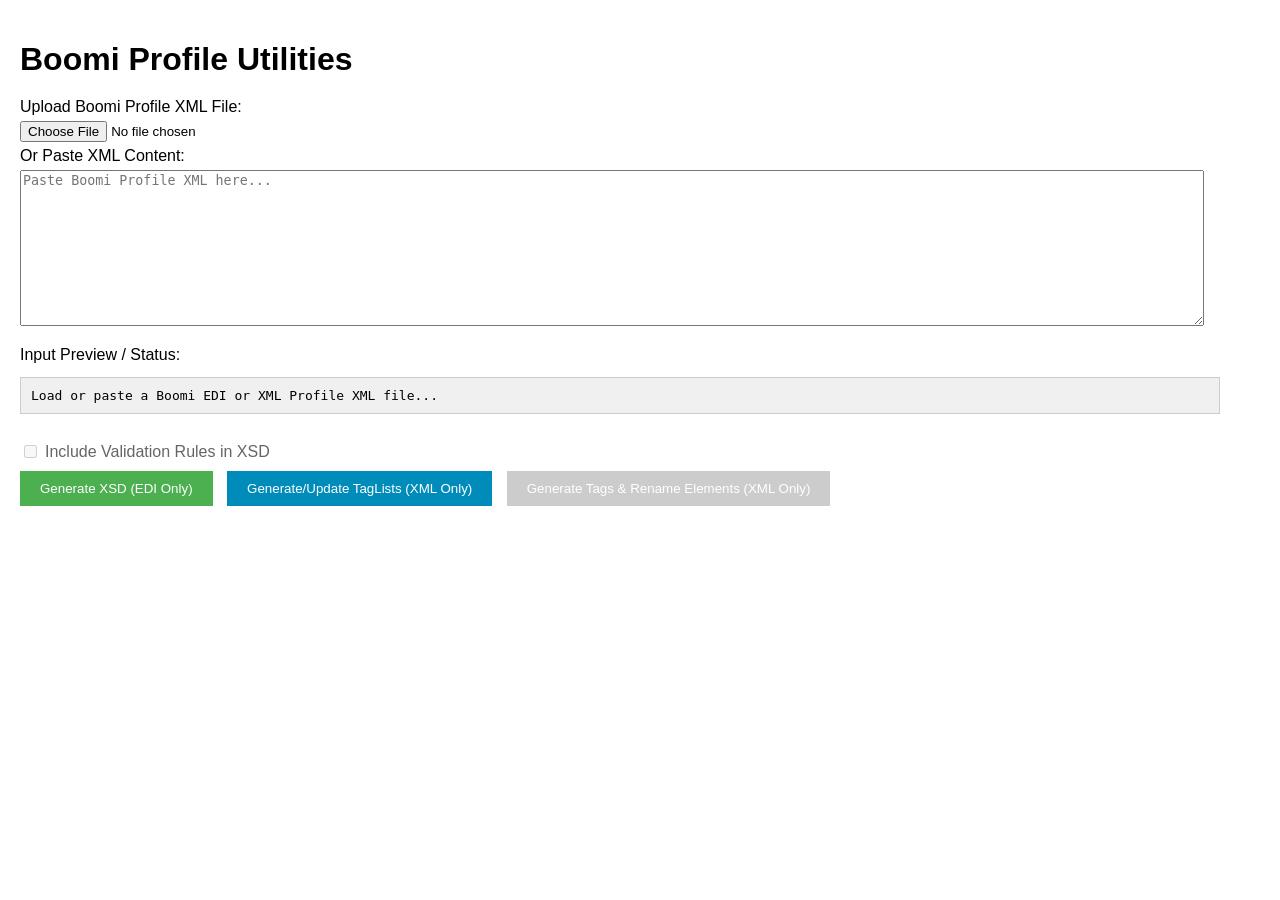
==== index.html @ b503cc1c "lpm" ====
<!DOCTYPE html>
<html lang="en">
<head>
    <meta charset="UTF-8" />
    <meta name="viewport" content="width=device-width, initial-scale=1.0"/>
    <title>Boomi Profile Utilities</title>
    <style>
        body {
            font-family: Arial, sans-serif;
            margin: 20px;
            display: flex;
            flex-direction: column;
            gap: 15px;
        }
        h1 {
            margin-bottom: 5px;
        }
        .input-area label,
        .input-area input[type="file"],
        .input-area textarea {
            display: block;
            margin-bottom: 5px;
            width: 95%;
        }
        #xmlInputArea {
            font-family: monospace;
            min-height: 150px;
        }
        #previewArea {
            white-space: pre-wrap;
            font-family: monospace;
            background-color: #f0f0f0;
            padding: 10px;
            border: 1px solid #ccc;
            max-height: 300px;
            overflow-y: auto;
            width: 95%;
        }
        .button-container button,
        #generatedOutputContainer button { /* Style all action buttons */
            padding: 10px 20px;
            color: white;
            border: none;
            cursor: pointer;
            margin-right: 10px;
            margin-bottom: 10px;
        }
        #generateXsd { background-color: #4CAF50; } /* Green */
        #generateXsd:hover:not(:disabled) { background-color: #45a049; }
        #generateTags { background-color: #008CBA; } /* Blue */
        #generateTags:hover:not(:disabled) { background-color: #007ba7; }
        #copyButton { background-color: #f44336; } /* Red */
        #copyButton:hover:not(:disabled) { background-color: #da190b; }
        #downloadButton { background-color: #ff9800; } /* Orange */
        #downloadButton:hover:not(:disabled) { background-color: #e68a00; }

        button:disabled {
            background-color: #cccccc;
            cursor: not-allowed;
        }

        #generatedOutputContainer {
            margin-top: 15px;
            border: 1px solid #bbb;
            padding: 10px;
            background-color: #e9e9e9;
            width: 95%;
            display: none; /* Hide initially */
        }
        #generatedOutputContainer h3 {
             margin-top: 0;
             margin-bottom: 10px;
        }
         #generatedContent {
            white-space: pre-wrap;
            font-family: monospace;
            background-color: #fff;
            padding: 10px;
            border: 1px solid #ccc;
            max-height: 400px;
            overflow-y: auto;
            margin-bottom: 10px;
         }

        .status-message {
            margin-top: 5px;
            font-style: italic;
        }
        .error { color: red; font-weight: bold; }

        .checkbox-container {
            display: flex;
            align-items: center;
            gap: 5px;
            margin-bottom: 10px; /* Align with buttons */
        }
         /* Optional: Style disabled label */
         input[type="checkbox"]:disabled + label {
             opacity: 0.6;
             cursor: not-allowed;
         }

    </style>
</head>
<body>
    <h1>Boomi Profile Utilities</h1>

    <div class="input-area">
        <label for="fileInput">Upload Boomi Profile XML File:</label>
        <input type="file" id="fileInput" accept=".xml"/>

        <label for="xmlInputArea">Or Paste XML Content:</label>
        <textarea id="xmlInputArea" placeholder="Paste Boomi Profile XML here..."></textarea>
    </div>

    <div>
        <label for="previewArea">Input Preview / Status:</label>
        <pre id="previewArea">Load or paste a Boomi EDI or XML Profile XML file...</pre>
         <div id="statusMessage" class="status-message"></div>
    </div>


    <div class="button-container">
        <div class="checkbox-container">
           <input type="checkbox" id="includeValidation" name="includeValidation" disabled>
           <label for="includeValidation">Include Validation Rules in XSD</label>
        </div>
        <button id="generateXsd" disabled>Generate XSD (EDI Only)</button>
        <button id="generateTags" disabled>Generate/Update TagLists (XML Only)</button>
        <button id="generateTagsAndRename" disabled>Generate Tags & Rename Elements (XML Only)</button>
        </div>


    <div id="generatedOutputContainer">
        <h3>Generated Output:</h3>
         <pre id="generatedContent"></pre>
         <button id="copyButton">Copy to Clipboard</button>
         <button id="downloadButton" style="display: none;">Download File</button>
         <span id="copyStatus" style="margin-left: 10px; font-style: italic;"></span>
    </div>

    <script>
        // Global state
        window.boomiXmlDoc = null;
        window.profileType = null; // 'EDI' or 'XML' or null

        const fileInputElement = document.getElementById('fileInput');
        const xmlInputAreaElement = document.getElementById('xmlInputArea');
        const previewAreaElement = document.getElementById('previewArea');
        const statusMessageElement = document.getElementById('statusMessage');
        const generateXsdButton = document.getElementById('generateXsd');
        const generateTagsButton = document.getElementById('generateTags');
        const generatedOutputContainer = document.getElementById('generatedOutputContainer');
        const generatedContentElement = document.getElementById('generatedContent');
        const copyButton = document.getElementById('copyButton');
        const copyStatusElement = document.getElementById('copyStatus');
        // Get reference to the new download button
        const downloadButton = document.getElementById('downloadButton');
        const includeValidationCheckbox = document.getElementById('includeValidation');
        const generateTagsAndRenameButton = document.getElementById('generateTagsAndRename');
        // === END GET NEW BUTTON ===
        // --- Input Handlers ---
        fileInputElement.addEventListener('change', handleFileInputChange);
        xmlInputAreaElement.addEventListener('input', handleTextInputChange);

        function handleFileInputChange(event) { /* ... as before ... */
            const file = event.target.files[0]; if (!file) return;
            statusMessageElement.textContent = `Reading file: ${file.name}...`;
            previewAreaElement.textContent = ''; previewAreaElement.classList.remove('error');
            generatedOutputContainer.style.display = 'none';
            const reader = new FileReader();
            reader.onload = function (e) { const xmlString = e.target.result; xmlInputAreaElement.value = xmlString; processXmlString(xmlString); };
            reader.onerror = function(e) { console.error("Error reading file:", e); statusMessageElement.textContent = ''; previewAreaElement.textContent = 'Error reading the selected file.'; previewAreaElement.classList.add('error'); resetState(); };
            reader.readAsText(file);
        }
        function handleTextInputChange(event) { /* ... as before ... */
             clearTimeout(window.inputTimeout); window.inputTimeout = setTimeout(() => {
                statusMessageElement.textContent = `Processing pasted text...`; previewAreaElement.textContent = ''; previewAreaElement.classList.remove('error');
                generatedOutputContainer.style.display = 'none'; fileInputElement.value = '';
                const xmlString = event.target.value; processXmlString(xmlString); }, 500);
        }

        // --- Core XML Processing ---
        function processXmlString(xmlString) { /* ... as before ... */
            if (!xmlString || xmlString.trim() === '') { previewAreaElement.textContent = 'Load or paste a Boomi EDI or XML Profile XML file...'; statusMessageElement.textContent = ''; resetState(); return; }
            const parser = new DOMParser(); const xmlDoc = parser.parseFromString(xmlString, "application/xml");
            const parserError = xmlDoc.querySelector('parsererror');
            if (parserError) { console.error("Error parsing XML:", parserError.textContent); previewAreaElement.textContent = `Error parsing XML:\n${parserError.textContent}`; previewAreaElement.classList.add('error'); statusMessageElement.textContent = 'XML Parsing Error.'; resetState(); return; }
            const ediProfileElement = xmlDoc.querySelector('EdiProfile'); const xmlProfileElement = xmlDoc.querySelector('XMLProfile');
            let profileName = xmlDoc.documentElement.getAttribute('name') || '[Unknown Profile Name]';
            if (ediProfileElement) { setProfileState('EDI', xmlDoc, profileName); try { previewAreaElement.textContent = parseBoomiEdiXmlForPreview(xmlDoc); } catch (err) { handlePreviewError(err, 'EDI'); } }
            else if (xmlProfileElement) { setProfileState('XML', xmlDoc, profileName); try { previewAreaElement.textContent = parseBoomiXmlProfileForPreview(xmlDoc); } catch (err) { handlePreviewError(err, 'XML'); } }
            else { const rootElementName = xmlDoc.documentElement ? xmlDoc.documentElement.tagName : 'N/A'; previewAreaElement.textContent = `Error: Could not find <EdiProfile> or <XMLProfile> element...`; previewAreaElement.classList.add('error'); statusMessageElement.textContent = 'Unrecognized Profile Type.'; resetState(); }
        }
        function setProfileState(type, xmlDoc, name) {
            window.profileType = type;
            // Store a clone initially, so rename doesn't affect original view until action
            // Note: This simple clone might miss some nuances, but okay for this purpose
             window.boomiXmlDoc = xmlDoc.cloneNode(true);

            generateXsdButton.disabled = (type !== 'EDI');
            includeValidationCheckbox.disabled = (type !== 'EDI');
            if (type !== 'EDI') {
                includeValidationCheckbox.checked = false;
            }
            generateTagsButton.disabled = (type !== 'XML');
            // Enable/disable the new button
            generateTagsAndRenameButton.disabled = (type !== 'XML');

            statusMessageElement.textContent = `${type} Profile Loaded: ${name}`;
            previewAreaElement.classList.remove('error');
            generatedOutputContainer.style.display = 'none';
            copyStatusElement.textContent = '';
        }
       // === UPDATE resetState ===
       function resetState() {
            window.profileType = null;
            window.boomiXmlDoc = null;
            generateXsdButton.disabled = true;
            generateTagsButton.disabled = true;
            // Disable the new button
            generateTagsAndRenameButton.disabled = true;
            includeValidationCheckbox.disabled = true;
            includeValidationCheckbox.checked = false;
            generatedOutputContainer.style.display = 'none';
        }
        // === END UPDATE ===
        
        function handlePreviewError(error, type) { /* ... as before ... */
             console.error(`Error generating ${type} preview:`, error); previewAreaElement.textContent = `Preview generation error for ${type} profile: ${error.message}`; previewAreaElement.classList.add('error'); statusMessageElement.textContent = 'Error generating preview.';
        }

        // --- Action Button Handlers ---
// --- Action Button Handlers ---
        generateXsdButton.addEventListener('click', function () {
            if (!window.boomiXmlDoc || window.profileType !== 'EDI') { alert('Please load an EDI Profile first.'); return; }
            try {
                statusMessageElement.textContent = 'Generating XSD...';
                // --- MODIFICATION START ---
                // Get checkbox state
                const includeValidation = includeValidationCheckbox.checked;
                // Pass state to generator function
                const xsdString = generateXsd(window.boomiXmlDoc, includeValidation);
                // --- MODIFICATION END ---
                displayGeneratedOutput(xsdString, 'Generated XSD', 'XSD', 'generated.xsd');
                statusMessageElement.textContent = 'XSD Generation Complete.';
            } catch (error) { handleActionError(error, 'XSD generation'); }
        });

        generateTagsButton.addEventListener('click', function () {
            if (!window.boomiXmlDoc || window.profileType !== 'XML') { alert('Please load an XML Profile first.'); return; }
            try {
                statusMessageElement.textContent = 'Generating/Updating TagLists...';
                const modifiedXmlString = generateTagListsForXmlProfile(window.boomiXmlDoc);
                if (modifiedXmlString) {
                    // Pass output type and filename
                    displayGeneratedOutput(modifiedXmlString, 'Profile XML with TagLists', 'ProfileXML', 'profile_with_tags.xml');
                    statusMessageElement.textContent = 'TagList Generation/Update Complete.';
                } else { throw new Error("TagList generation returned empty result."); }
            } catch (error) { handleActionError(error, 'TagList generation'); }
        });

        // Modified function to handle output display and download button visibility
        function displayGeneratedOutput(content, title, outputType, suggestedFilename) {
             generatedContentElement.textContent = content;
             generatedOutputContainer.querySelector('h3').textContent = title + ':';
             generatedOutputContainer.style.display = 'block';
             copyStatusElement.textContent = '';
             copyButton.textContent = 'Copy to Clipboard';
             copyButton.disabled = false;

             // Handle Download Button
             if (outputType === 'XSD') {
                 downloadButton.style.display = 'inline-block'; // Show button
                 downloadButton.dataset.filename = suggestedFilename; // Store filename
             } else {
                 downloadButton.style.display = 'none'; // Hide button
                 delete downloadButton.dataset.filename; // Remove filename data
             }

             generatedOutputContainer.scrollIntoView({ behavior: 'smooth', block: 'start' });
        }

        function handleActionError(error, actionName) { /* ... as before ... */
             console.error(`Error during ${actionName}:`, error); previewAreaElement.textContent += `\n\nError during ${actionName}: ${error.message}`; previewAreaElement.classList.add('error'); statusMessageElement.textContent = `Error during ${actionName}.`; generatedOutputContainer.style.display = 'none';
        }


        // --- Copy Button Handler ---
        copyButton.addEventListener('click', function() { /* ... as before ... */
            const textToCopy = generatedContentElement.textContent; if (!textToCopy) return;
            navigator.clipboard.writeText(textToCopy).then(() => { copyStatusElement.textContent = 'Copied!'; copyButton.textContent = 'Copied!'; copyButton.disabled = true; setTimeout(() => { copyStatusElement.textContent = ''; copyButton.textContent = 'Copy to Clipboard'; copyButton.disabled = false; }, 2000);
            }).catch(err => { console.error('Failed to copy text: ', err); copyStatusElement.textContent = 'Copy failed!'; alert('Failed to copy text.'); });
        });

        // --- NEW Download Button Handler ---
        downloadButton.addEventListener('click', function(event) {
             const filename = event.target.dataset.filename;
             const content = generatedContentElement.textContent;
             if(filename && content) {
                saveFile(filename, content);
             } else {
                 console.error("Missing filename or content for download.");
                 alert("Could not initiate download. Content or filename missing.");
             }
        });


               // === NEW BUTTON Event Listener ===
               generateTagsAndRenameButton.addEventListener('click', function () {
            if (!window.boomiXmlDoc || window.profileType !== 'XML') { alert('Please load an XML Profile first.'); return; }
            try {
                statusMessageElement.textContent = 'Renaming Elements & Generating Tags...';
                 // Operate on a clone to avoid modifying the original doc object in memory
                 const docClone = window.boomiXmlDoc.cloneNode(true);
                const modifiedXmlString = generateTagListsAndRenameElements(docClone); // Call the new function
                if (modifiedXmlString) {
                    displayGeneratedOutput(modifiedXmlString, 'Renamed Profile XML with TagLists', 'ProfileXML', 'profile_renamed_with_tags.xml');
                    statusMessageElement.textContent = 'Element Renaming & TagList Generation Complete.';
                } else { throw new Error("Renaming/TagList generation returned empty result."); }
            } catch (error) { handleActionError(error, 'Element Renaming & TagList generation'); }
        });
        // === END NEW BUTTON Event Listener ===


    // --- Helper Functions ---
    function toSnakeCase(str) {
            if (!str) return '';
            return str.trim().replace(/[^a-zA-Z0-9\s]/g, '').replace(/\s+/g, '_').replace(/__+/g, '_').toLowerCase();
        }

    function cleanName(name) {
        if (!name) return 'UnnamedElement';
        let cleaned = name.replace(/[^a-zA-Z0-9_\-]/g, '_');
        if (/^[\d\-]/.test(cleaned)) cleaned = `_${cleaned}`;
        if (cleaned.toLowerCase().startsWith('xml')) cleaned = `_${cleaned}`;
        if (!cleaned) return 'EmptyElementName';
        return cleaned;
    }
    

     function saveFile(filename, content) {
       const blob = new Blob([content], { type: 'application/xml;charset=utf-8' });
       const link = document.createElement('a');
       link.href = URL.createObjectURL(blob);
       link.download = filename;
       document.body.appendChild(link);
       link.click();
       document.body.removeChild(link);
       setTimeout(() => URL.revokeObjectURL(link.href), 100);
     }
    // --- END Helper Functions ---


    // --- Preview Generation Functions ---
    function parseBoomiEdiXmlForPreview(xmlDoc) {
        const lines = [];
        function walkLoop(loopNode, depth = 0) {
             const indent = '  '.repeat(depth);
             const loopName = cleanName(loopNode.getAttribute('name') || 'Loop');
             const loopRepeat = loopNode.getAttribute('loopRepeat') || '1';
             const loopingOption = loopNode.getAttribute('loopingOption') || 'unique';
             lines.push(`${indent}<${loopName} repeat="${loopRepeat}" option="${loopingOption}">`);
             const children = Array.from(loopNode.children);
             let previousSegmentName = ''; let segmentCount = 0;
             children.forEach(child => {
                 if (child.tagName === 'EdiSegment') {
                     const seg = child;
                     const rawSegName = seg.getAttribute('name') || 'Segment';
                     let segName = cleanName(rawSegName);
                      const maxUse = seg.getAttribute('maxUse') || '1';
                      const mandatory = seg.getAttribute('mandatory') === 'true';
                      if (segName === previousSegmentName) { segmentCount++; segName = `${segName}_${segmentCount}`; } else { segmentCount = 0; }
                      previousSegmentName = segName;
                      lines.push(`${indent}  <${segName} maxUse="${maxUse}" mandatory="${mandatory}">`);
                      seg.querySelectorAll(':scope > EdiDataElement').forEach(el => {
                          const elName = el.getAttribute('name') || 'Element'; const elType = el.getAttribute('dataType') || 'string';
                          const finalName = cleanName(elName);
                          lines.push(`${indent}    <${finalName} type="${elType}" />`); });
                      lines.push(`${indent}  </${segName}>`);
                 } else if (child.tagName === 'EdiLoop') {
                     walkLoop(child, depth + 1); previousSegmentName = ''; segmentCount = 0; } });
             lines.push(`${indent}</${loopName}>`);
        }
        const dataElementsNode = xmlDoc.querySelector('EdiProfile > DataElements');
        if (dataElementsNode) { dataElementsNode.querySelectorAll(':scope > EdiLoop').forEach(loop => walkLoop(loop)); }
        else { lines.push("Preview Error: Could not find <DataElements>."); }
        return lines.join('\n');
    }

    function parseBoomiXmlProfileForPreview(xmlDoc) {
        const lines = [];
        function walkElement(elementNode, depth = 0) {
             const indent = '  '.repeat(depth);
             const elName = cleanName(elementNode.getAttribute('name') || 'Element');
             const maxOccurs = elementNode.getAttribute('maxOccurs') || '1';
             const minOccurs = elementNode.getAttribute('minOccurs') || '1';
             const looping = elementNode.getAttribute('loopingOption') === 'unique' ? ' (Looping)' : '';
             const qualifiers = elementNode.querySelectorAll(':scope > QualifierList > Qualifier');
             let qualifierText = '';
             if (qualifiers.length > 0) { qualifierText = ' Qualifiers: [' + Array.from(qualifiers).map(q => q.getAttribute('qualifierValue')).join(', ') + ']'; }
             lines.push(`${indent}<${elName}${looping} minOccurs="${minOccurs}" maxOccurs="${maxOccurs}"${qualifierText}>`);
             elementNode.querySelectorAll(':scope > XMLElement').forEach(child => walkElement(child, depth + 1));
        }
        const dataElementsNode = xmlDoc.querySelector('XMLProfile > DataElements');
        if (dataElementsNode) { dataElementsNode.querySelectorAll(':scope > XMLElement').forEach(rootEl => walkElement(rootEl)); }
        else { lines.push("Preview Error: Could not find <DataElements>."); }
        return lines.join('\n');
    }
    // --- END Preview Generation Functions ---


    // --- Function to parse EDI Tag Lists (needed by generateXsd) ---
    function parseTagLists(xmlDoc) {
        // ** THIS IS THE FUNCTION THAT WAS MISSING/UNDEFINED **
        const tagMap = new Map();
        // Query relative to the root document to find the correct EdiProfile tag lists
        const tagListsNodes = xmlDoc.querySelectorAll('EdiProfile > tagLists > TagList'); // Specific to EDI

        tagListsNodes.forEach(tagList => {
            const elementKey = tagList.getAttribute('elementKey');
            const listKey = tagList.getAttribute('listKey');
            if (!elementKey) return;

            const expressions = tagList.querySelectorAll('GroupingExpression > TagExpression');
            let docString = `TagList (listKey: ${listKey || 'N/A'}): Identifies instances where `;
            const conditions = [];

            expressions.forEach(expr => {
                const idName = expr.getAttribute('identifierName');
                const idType = expr.getAttribute('identifierType');
                const idValueNode = expr.querySelector('identifierValue'); // Direct child
                const idValue = idValueNode ? idValueNode.textContent : null;
                if (idName && idType === 'value' && idValue !== null) {
                    conditions.push(`${idName} = "${idValue}"`);
                }
            });

            if (conditions.length > 0) {
                docString += conditions.join(' AND '); // Assume 'and'
                if (!tagMap.has(elementKey)) {
                    tagMap.set(elementKey, []);
                }
                tagMap.get(elementKey).push(docString);
            }
        });
        return tagMap;
    }
    // --- END parseTagLists ---



    function generateXsd(xmlDoc, includeValidation) {
    if (window.profileType !== 'EDI') {
        return "";
    }

    let xsdParts = [];
    xsdParts.push(`<?xml version="1.0" encoding="UTF-8"?>\n<xs:schema xmlns:xs="http://www.w3.org/2001/XMLSchema">\n`);
    const profileName = xmlDoc.documentElement.getAttribute('name');
    const rootElementName = profileName ? cleanName(profileName) : 'EdiDocument';
    xsdParts.push(`${'  '.repeat(1)}<xs:element name="${rootElementName}">\n`);
    xsdParts.push(`${'  '.repeat(2)}<xs:complexType>\n`);
    xsdParts.push(`${'  '.repeat(3)}<xs:sequence>\n`);

    const tagDocumentation = parseTagLists(xmlDoc);

    function mapType(ediType) {
         switch (ediType ? ediType.toUpperCase() : '') {
            case 'ID': case 'AN': return 'xs:string'; case 'R': return 'xs:string';
            case 'N0': case 'N1': case 'N2': case 'N3': case 'N4': case 'N5':
            case 'N6': case 'N7': case 'N8': case 'N9': return 'xs:string';
            case 'DT': return 'xs:string'; case 'TM': return 'xs:string'; default: return 'xs:string';
         }
    }

    function walkLoop(loopNode, depth = 3) {
        const loopKey = loopNode.getAttribute('key');
        const rawLoopName = loopNode.getAttribute('name') || 'Loop';
        const loopName = cleanName(rawLoopName);

        const loopRepeat = loopNode.getAttribute('loopRepeat') || '1';
        const mandatory = loopNode.getAttribute('mandatory') === 'true';
        const minOccurs = mandatory ? '1' : '0';
        const maxOccurs = loopRepeat === '-1' ? 'unbounded' : loopRepeat;

        xsdParts.push(`${'  '.repeat(depth)}<xs:element name="${loopName}" minOccurs="${minOccurs}" maxOccurs="${maxOccurs}">\n`);

        if (loopKey && tagDocumentation.has(loopKey)) {
            xsdParts.push(`${'  '.repeat(depth + 1)}<xs:annotation>\n`);
            tagDocumentation.get(loopKey).forEach(doc => {
                const escapedDoc = doc.replace(/&/g, '&amp;').replace(/</g, '&lt;').replace(/>/g, '&gt;');
                xsdParts.push(`${'  '.repeat(depth + 2)}<xs:documentation>${escapedDoc}</xs:documentation>\n`); });
            xsdParts.push(`${'  '.repeat(depth + 1)}</xs:annotation>\n`);
        }

        xsdParts.push(`${'  '.repeat(depth + 1)}<xs:complexType>\n`);
        xsdParts.push(`${'  '.repeat(depth + 2)}<xs:sequence>\n`);

        const children = Array.from(loopNode.children);
        let segmentNameCounts = {};

        children.forEach(child => {
            if (child.tagName === 'EdiSegment') {
                const seg = child;
                const rawSegName = seg.getAttribute('name') || 'Segment';
                const segPurpose = seg.getAttribute('segmentName');

                let baseSegName = cleanName(rawSegName);
                let finalSegName = baseSegName;
                if (segmentNameCounts[baseSegName] !== undefined) {
                     segmentNameCounts[baseSegName]++;
                     finalSegName = `${baseSegName}_${segmentNameCounts[baseSegName]}`;
                } else {
                     segmentNameCounts[baseSegName] = 0;
                }
                const segMax = seg.getAttribute('maxUse') || '1';
                const segMandatory = seg.getAttribute('mandatory') === 'true';
                const segMinOccurs = segMandatory ? '1' : '0';
                const segMaxOccurs = segMax === '-1' ? 'unbounded' : segMax;

                let segAnnotationString = '';
                 if (segPurpose) {
                     const escapedPurpose = segPurpose.replace(/&/g, '&amp;').replace(/</g, '&lt;').replace(/>/g, '&gt;');
                     segAnnotationString = `${'  '.repeat(depth + 4)}<xs:annotation>\n${'  '.repeat(depth + 5)}<xs:documentation>Segment: ${escapedPurpose}</xs:documentation>\n${'  '.repeat(depth + 4)}</xs:annotation>\n`;
                 }

                xsdParts.push(`${'  '.repeat(depth + 3)}<xs:element name="${finalSegName}" minOccurs="${segMinOccurs}" maxOccurs="${segMaxOccurs}">\n`);
                 xsdParts.push(segAnnotationString);
                xsdParts.push(`${'  '.repeat(depth + 4)}<xs:complexType>\n`);
                xsdParts.push(`${'  '.repeat(depth + 5)}<xs:sequence>\n`);

                seg.querySelectorAll(':scope > EdiDataElement').forEach(el => {
                    const elName = el.getAttribute('name') || 'Element';
                    const elPurpose = el.getAttribute('elementPurpose');

                    const elType = el.getAttribute('dataType') || 'string';
                    const elMandatory = el.getAttribute('mandatory') === 'true';
                    const elMinOccurs = elMandatory ? '1' : '0';
                    const elMaxOccurs = '1';
                    const finalName = cleanName(elName);
                    const xsdType = mapType(elType);

                    let annotationString = '';
                    if (elPurpose) {
                         const escapedPurpose = elPurpose.replace(/&/g, '&amp;').replace(/</g, '&lt;').replace(/>/g, '&gt;');
                         annotationString = `${'  '.repeat(depth + 6)}<xs:annotation>\n${'  '.repeat(depth + 7)}<xs:documentation>${escapedPurpose}</xs:documentation>\n${'  '.repeat(depth + 6)}</xs:annotation>\n`;
                     }

                    const minLength = el.getAttribute('minLength');
                    const maxLength = el.getAttribute('maxLength');
                    const qualifierNodes = el.querySelectorAll(':scope > QualifierList > Qualifier');
                    let enumerations = '';

                     if (includeValidation && qualifierNodes.length > 0) {
                         qualifierNodes.forEach(qNode => {
                             const qVal = qNode.getAttribute('qualifierValue');
                             if (qVal) {
                                 const escapedQVal = qVal.replace(/&/g, '&amp;').replace(/</g, '&lt;').replace(/>/g, '&gt;');
                                 enumerations += `${'  '.repeat(depth + 9)}<xs:enumeration value="${escapedQVal}"/>\n`; } });
                     } else if (includeValidation) {
                         const codeListAttr = el.querySelector(':scope > QualifierList')?.getAttribute('codeList');
                         if (codeListAttr) {
                             enumerations += `${'  '.repeat(depth + 9)}\n`; }
                     }

                    const hasRestrictions = minLength || maxLength || (enumerations.trim() !== '');

                    if (includeValidation && hasRestrictions) {
                         xsdParts.push(`${'  '.repeat(depth + 6)}<xs:element name="${finalName}" minOccurs="${elMinOccurs}" maxOccurs="${elMaxOccurs}">\n`);
                         xsdParts.push(annotationString);
                         xsdParts.push(`${'  '.repeat(depth + 7)}<xs:simpleType>\n`);
                         xsdParts.push(`${'  '.repeat(depth + 8)}<xs:restriction base="${xsdType}">\n`);
                         if (minLength) { xsdParts.push(`${'  '.repeat(depth + 9)}<xs:minLength value="${minLength}"/>\n`); }
                         if (maxLength) { xsdParts.push(`${'  '.repeat(depth + 9)}<xs:maxLength value="${maxLength}"/>\n`); }
                         xsdParts.push(enumerations);
                         xsdParts.push(`${'  '.repeat(depth + 8)}</xs:restriction>\n`);
                         xsdParts.push(`${'  '.repeat(depth + 7)}</xs:simpleType>\n`);
                         xsdParts.push(`${'  '.repeat(depth + 6)}</xs:element>\n`);
                     } else {
                         xsdParts.push(`${'  '.repeat(depth + 6)}<xs:element name="${finalName}" type="${xsdType}" minOccurs="${elMinOccurs}" maxOccurs="${elMaxOccurs}">\n`);
                         xsdParts.push(annotationString);
                         xsdParts.push(`${'  '.repeat(depth + 6)}</xs:element>\n`);
                     }
                 });

                xsdParts.push(`${'  '.repeat(depth + 5)}</xs:sequence>\n`);
                xsdParts.push(`${'  '.repeat(depth + 4)}</xs:complexType>\n`);
                xsdParts.push(`${'  '.repeat(depth + 3)}</xs:element>\n`);

            } else if (child.tagName === 'EdiLoop') {
                walkLoop(child, depth + 3);
                segmentNameCounts = {};
            }
        });

        xsdParts.push(`${'  '.repeat(depth + 2)}</xs:sequence>\n`);
        xsdParts.push(`${'  '.repeat(depth + 1)}</xs:complexType>\n`);
        xsdParts.push(`${'  '.repeat(depth)}</xs:element>\n`);
    }

    const dataElementsNode = xmlDoc.querySelector('EdiProfile > DataElements');
    if (dataElementsNode) {
         dataElementsNode.querySelectorAll(':scope > EdiLoop').forEach(loop => walkLoop(loop, 3));
    } else {
         xsdParts.push(`\n`);
    }

    xsdParts.push(`${'  '.repeat(3)}</xs:sequence>\n`);
    xsdParts.push(`${'  '.repeat(2)}</xs:complexType>\n`);
    xsdParts.push(`${'  '.repeat(1)}</xs:element>\n`);
    xsdParts.push(`</xs:schema>\n`);

    return xsdParts.join('');
}


        // === NEW FUNCTION ===
        function generateTagListsAndRenameElements(xmlDoc) {
            console.log("Renaming elements based on comments...");
            const xmlProfileNode = xmlDoc.querySelector('XMLProfile');
            if (!xmlProfileNode) throw new Error("Cannot find XMLProfile element.");
            const dataElementsNode = xmlProfileNode.querySelector(':scope > DataElements');
            if (!dataElementsNode) {
                 console.warn("No DataElements found in XML Profile. Skipping rename.");
                 // Proceed to generate tag lists even if no elements to rename
            } else {
                // Select all XMLElement nodes recursively within DataElements
                const allXmlElements = dataElementsNode.querySelectorAll('XMLElement');
                console.log(`Found ${allXmlElements.length} XMLElements to check for renaming.`);

                allXmlElements.forEach(elementNode => {
                    const currentName = elementNode.getAttribute('name');
                    const comments = elementNode.getAttribute('comments'); // Assuming comment is in 'comments'

                    if (currentName && comments && comments.trim() !== '') {
                        const snakeCaseComment = toSnakeCase(comments);
                        if (snakeCaseComment) {
                            const newName = `${currentName}_${snakeCaseComment}`;
                            // Optionally clean the combined name further if needed
                            // const finalNewName = cleanName(newName);
                            console.log(`Renaming "${currentName}" to "${newName}"`);
                            elementNode.setAttribute('name', newName);
                        }
                    }
                });
                console.log("Element renaming complete.");
            }

            // Now, execute the original tag list generation logic on the MODIFIED xmlDoc
            console.log("Proceeding with TagList generation on renamed profile...");
            return generateTagListsForXmlProfile(xmlDoc); // Reuse the existing function
        }
        // === END NEW FUNCTION ===


        // --- Function to generate TagLists for XML Profiles ---
    function generateTagListsForXmlProfile(xmlDoc) {
        // ... (Keep the generateTagListsForXmlProfile function previously provided) ...
        console.log("Analyzing XML profile for qualifiers...");
        const xmlProfileNode = xmlDoc.querySelector('XMLProfile');
        if (!xmlProfileNode) throw new Error("Cannot find XMLProfile element.");
        const dataElementsNode = xmlProfileNode.querySelector(':scope > DataElements');
        if (!dataElementsNode) { console.warn("No DataElements found in XML Profile."); return new XMLSerializer().serializeToString(xmlDoc); }
        function findLoopingAncestorJs(elementNode) {
            let currentNode = elementNode.parentNode;
            while (currentNode && currentNode !== xmlDoc && currentNode !== xmlProfileNode) {
                 if (currentNode.nodeType === Node.ELEMENT_NODE && currentNode.tagName === 'XMLElement' && currentNode.getAttribute('loopingOption') === 'unique') { return currentNode; }
                 currentNode = currentNode.parentNode; }
            return null;
        }
        const tagsToGenerate = new Map();
        const allElements = dataElementsNode.querySelectorAll('XMLElement');
        console.log(`Found ${allElements.length} XMLElement(s) to scan.`);
        allElements.forEach(elementNode => {
            const qualifierList = elementNode.querySelector(':scope > QualifierList');
            if (qualifierList) {
                const explicitQualifiers = qualifierList.querySelectorAll(':scope > Qualifier[qualifierValue]');
                if (explicitQualifiers.length > 0) {
                     const qualValues = Array.from(explicitQualifiers).map(q => q.getAttribute('qualifierValue')).filter(val => val);
                     if (qualValues.length > 0) {
                         const qualifyingElementKey = elementNode.getAttribute('key'); const qualifyingElementName = elementNode.getAttribute('name');
                         if (!qualifyingElementKey || !qualifyingElementName) { console.warn("Skipping element with qualifiers but missing key/name:", elementNode); return; }
                         const containerNode = findLoopingAncestorJs(elementNode);
                         if (containerNode) {
                             const containerKey = containerNode.getAttribute('key');
                             if (containerKey) {
                                 console.log(`Found qualifiers [${qualValues.join(',')}] on element key=${qualifyingElementKey} (${qualifyingElementName}) belonging to container key=${containerKey}`);
                                 if (!tagsToGenerate.has(containerKey)) { tagsToGenerate.set(containerKey, []); }
                                 const containerTags = tagsToGenerate.get(containerKey);
                                 const uniqueSortedQuals = [...new Set(qualValues)].sort();
                                 uniqueSortedQuals.forEach(qVal => { const exists = containerTags.some(t => t.ident_key === qualifyingElementKey && t.qual_value === qVal); if (!exists) { containerTags.push({ ident_key: qualifyingElementKey, ident_name: qualifyingElementName, qual_value: qVal }); } });
                             } else { console.warn(`Container node found for element key=${qualifyingElementKey} but container has no key.`); }
                         } else { console.warn(`Could not find looping ancestor container for element key=${qualifyingElementKey}.`); } } } } });
        let existingTagLists = xmlProfileNode.querySelector(':scope > tagLists');
        if (existingTagLists) { console.log("Removing existing <tagLists> element."); xmlProfileNode.removeChild(existingTagLists); }
        const newTagLists = xmlDoc.createElement('tagLists');
        if (tagsToGenerate.size === 0) { console.log("No tag information found to generate. Adding empty <tagLists>."); }
        else {
            console.log(`Generating ${Array.from(tagsToGenerate.values()).flat().length} TagList entries.`);
            let listKeyCounter = 1; const sortedContainerKeys = [...tagsToGenerate.keys()].sort((a, b) => parseInt(a) - parseInt(b));
            sortedContainerKeys.forEach(containerKey => {
                 const tags = tagsToGenerate.get(containerKey);
                 tags.sort((a, b) => { const keyCompare = parseInt(a.ident_key) - parseInt(b.ident_key); if (keyCompare !== 0) return keyCompare; return a.qual_value.localeCompare(b.qual_value); });
                 tags.forEach(tagInfo => {
                     const tagList = xmlDoc.createElement('TagList'); tagList.setAttribute('elementKey', containerKey); tagList.setAttribute('listKey', listKeyCounter.toString()); listKeyCounter++;
                     const groupingExpr = xmlDoc.createElement('GroupingExpression'); groupingExpr.setAttribute('operator', 'and');
                     const tagExpr = xmlDoc.createElement('TagExpression'); tagExpr.setAttribute('identifierKey', tagInfo.ident_key); tagExpr.setAttribute('identifierName', tagInfo.ident_name); tagExpr.setAttribute('identifierType', 'value');
                     const idValue = xmlDoc.createElement('identifierValue'); idValue.textContent = tagInfo.qual_value;
                     tagExpr.appendChild(idValue); groupingExpr.appendChild(tagExpr); tagList.appendChild(groupingExpr); newTagLists.appendChild(tagList); }); });
        }
        const namespacesNode = xmlProfileNode.querySelector(':scope > Namespaces');
        if (namespacesNode && namespacesNode.nextSibling) { xmlProfileNode.insertBefore(newTagLists, namespacesNode.nextSibling); }
        else if (namespacesNode) { xmlProfileNode.appendChild(newTagLists); }
        else { const dataElementsForInsert = xmlProfileNode.querySelector(':scope > DataElements'); if (dataElementsForInsert && dataElementsForInsert.nextSibling){ xmlProfileNode.insertBefore(newTagLists, dataElementsForInsert.nextSibling); } else if (dataElementsForInsert) { xmlProfileNode.appendChild(newTagLists); } else { xmlProfileNode.appendChild(newTagLists); } }
        const serializer = new XMLSerializer(); const modifiedXmlString = serializer.serializeToString(xmlDoc);
        return modifiedXmlString;
    }
    // --- END NEW Function ---

  </script>
</body>
</html>
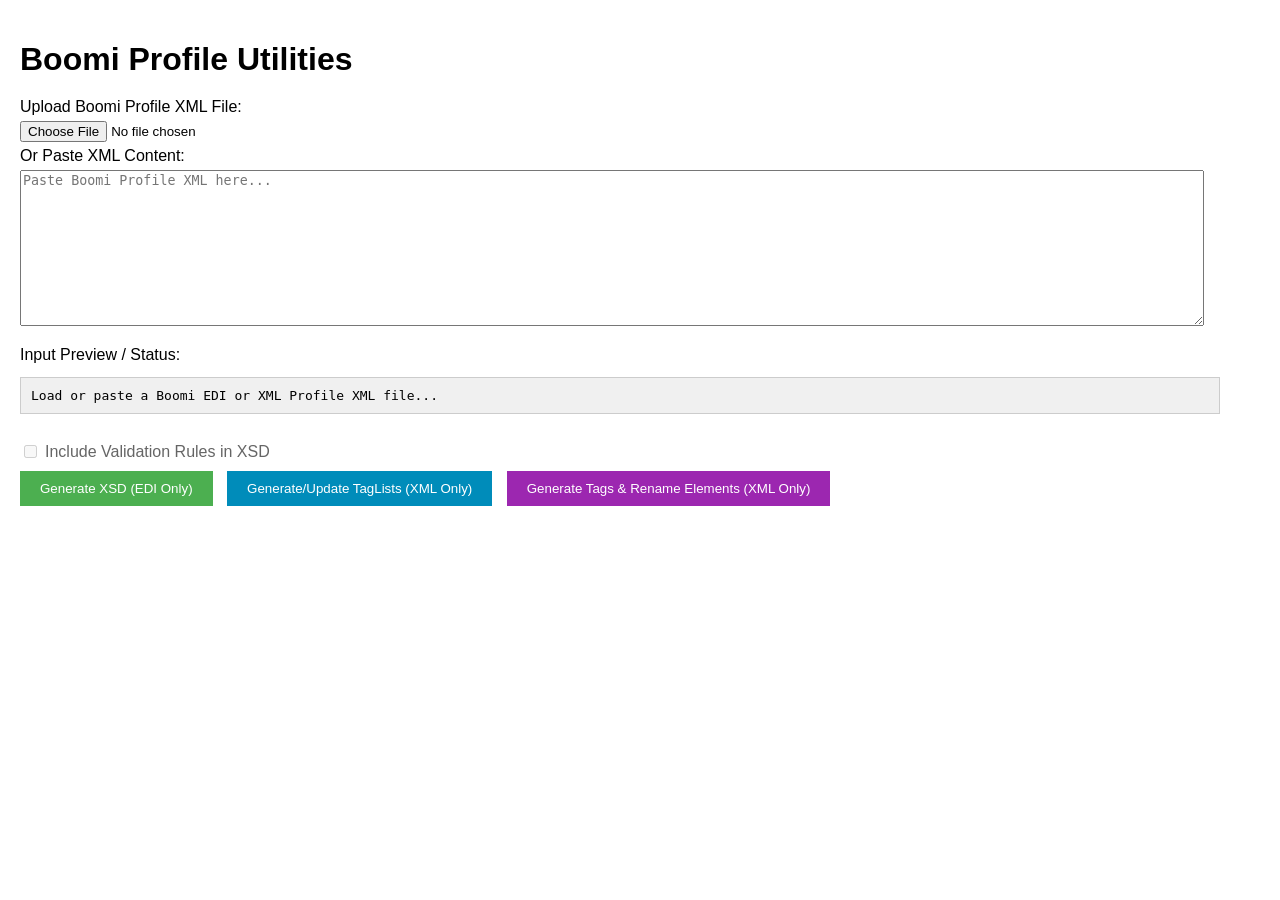
==== commit 404b8cab: "que_quilombo_xd" ====
--- a/index.html
+++ b/index.html
@@ -4,103 +4,7 @@
     <meta charset="UTF-8" />
     <meta name="viewport" content="width=device-width, initial-scale=1.0"/>
     <title>Boomi Profile Utilities</title>
-    <style>
-        body {
-            font-family: Arial, sans-serif;
-            margin: 20px;
-            display: flex;
-            flex-direction: column;
-            gap: 15px;
-        }
-        h1 {
-            margin-bottom: 5px;
-        }
-        .input-area label,
-        .input-area input[type="file"],
-        .input-area textarea {
-            display: block;
-            margin-bottom: 5px;
-            width: 95%;
-        }
-        #xmlInputArea {
-            font-family: monospace;
-            min-height: 150px;
-        }
-        #previewArea {
-            white-space: pre-wrap;
-            font-family: monospace;
-            background-color: #f0f0f0;
-            padding: 10px;
-            border: 1px solid #ccc;
-            max-height: 300px;
-            overflow-y: auto;
-            width: 95%;
-        }
-        .button-container button,
-        #generatedOutputContainer button { /* Style all action buttons */
-            padding: 10px 20px;
-            color: white;
-            border: none;
-            cursor: pointer;
-            margin-right: 10px;
-            margin-bottom: 10px;
-        }
-        #generateXsd { background-color: #4CAF50; } /* Green */
-        #generateXsd:hover:not(:disabled) { background-color: #45a049; }
-        #generateTags { background-color: #008CBA; } /* Blue */
-        #generateTags:hover:not(:disabled) { background-color: #007ba7; }
-        #copyButton { background-color: #f44336; } /* Red */
-        #copyButton:hover:not(:disabled) { background-color: #da190b; }
-        #downloadButton { background-color: #ff9800; } /* Orange */
-        #downloadButton:hover:not(:disabled) { background-color: #e68a00; }
-
-        button:disabled {
-            background-color: #cccccc;
-            cursor: not-allowed;
-        }
-
-        #generatedOutputContainer {
-            margin-top: 15px;
-            border: 1px solid #bbb;
-            padding: 10px;
-            background-color: #e9e9e9;
-            width: 95%;
-            display: none; /* Hide initially */
-        }
-        #generatedOutputContainer h3 {
-             margin-top: 0;
-             margin-bottom: 10px;
-        }
-         #generatedContent {
-            white-space: pre-wrap;
-            font-family: monospace;
-            background-color: #fff;
-            padding: 10px;
-            border: 1px solid #ccc;
-            max-height: 400px;
-            overflow-y: auto;
-            margin-bottom: 10px;
-         }
-
-        .status-message {
-            margin-top: 5px;
-            font-style: italic;
-        }
-        .error { color: red; font-weight: bold; }
-
-        .checkbox-container {
-            display: flex;
-            align-items: center;
-            gap: 5px;
-            margin-bottom: 10px; /* Align with buttons */
-        }
-         /* Optional: Style disabled label */
-         input[type="checkbox"]:disabled + label {
-             opacity: 0.6;
-             cursor: not-allowed;
-         }
-
-    </style>
+    <link rel="stylesheet" href="style.css">
 </head>
 <body>
     <h1>Boomi Profile Utilities</h1>
@@ -128,7 +32,7 @@
         <button id="generateXsd" disabled>Generate XSD (EDI Only)</button>
         <button id="generateTags" disabled>Generate/Update TagLists (XML Only)</button>
         <button id="generateTagsAndRename" disabled>Generate Tags & Rename Elements (XML Only)</button>
-        </div>
+    </div>
 
 
     <div id="generatedOutputContainer">
@@ -139,585 +43,7 @@
          <span id="copyStatus" style="margin-left: 10px; font-style: italic;"></span>
     </div>
 
-    <script>
-        // Global state
-        window.boomiXmlDoc = null;
-        window.profileType = null; // 'EDI' or 'XML' or null
-
-        const fileInputElement = document.getElementById('fileInput');
-        const xmlInputAreaElement = document.getElementById('xmlInputArea');
-        const previewAreaElement = document.getElementById('previewArea');
-        const statusMessageElement = document.getElementById('statusMessage');
-        const generateXsdButton = document.getElementById('generateXsd');
-        const generateTagsButton = document.getElementById('generateTags');
-        const generatedOutputContainer = document.getElementById('generatedOutputContainer');
-        const generatedContentElement = document.getElementById('generatedContent');
-        const copyButton = document.getElementById('copyButton');
-        const copyStatusElement = document.getElementById('copyStatus');
-        // Get reference to the new download button
-        const downloadButton = document.getElementById('downloadButton');
-        const includeValidationCheckbox = document.getElementById('includeValidation');
-        const generateTagsAndRenameButton = document.getElementById('generateTagsAndRename');
-        // === END GET NEW BUTTON ===
-        // --- Input Handlers ---
-        fileInputElement.addEventListener('change', handleFileInputChange);
-        xmlInputAreaElement.addEventListener('input', handleTextInputChange);
-
-        function handleFileInputChange(event) { /* ... as before ... */
-            const file = event.target.files[0]; if (!file) return;
-            statusMessageElement.textContent = `Reading file: ${file.name}...`;
-            previewAreaElement.textContent = ''; previewAreaElement.classList.remove('error');
-            generatedOutputContainer.style.display = 'none';
-            const reader = new FileReader();
-            reader.onload = function (e) { const xmlString = e.target.result; xmlInputAreaElement.value = xmlString; processXmlString(xmlString); };
-            reader.onerror = function(e) { console.error("Error reading file:", e); statusMessageElement.textContent = ''; previewAreaElement.textContent = 'Error reading the selected file.'; previewAreaElement.classList.add('error'); resetState(); };
-            reader.readAsText(file);
-        }
-        function handleTextInputChange(event) { /* ... as before ... */
-             clearTimeout(window.inputTimeout); window.inputTimeout = setTimeout(() => {
-                statusMessageElement.textContent = `Processing pasted text...`; previewAreaElement.textContent = ''; previewAreaElement.classList.remove('error');
-                generatedOutputContainer.style.display = 'none'; fileInputElement.value = '';
-                const xmlString = event.target.value; processXmlString(xmlString); }, 500);
-        }
-
-        // --- Core XML Processing ---
-        function processXmlString(xmlString) { /* ... as before ... */
-            if (!xmlString || xmlString.trim() === '') { previewAreaElement.textContent = 'Load or paste a Boomi EDI or XML Profile XML file...'; statusMessageElement.textContent = ''; resetState(); return; }
-            const parser = new DOMParser(); const xmlDoc = parser.parseFromString(xmlString, "application/xml");
-            const parserError = xmlDoc.querySelector('parsererror');
-            if (parserError) { console.error("Error parsing XML:", parserError.textContent); previewAreaElement.textContent = `Error parsing XML:\n${parserError.textContent}`; previewAreaElement.classList.add('error'); statusMessageElement.textContent = 'XML Parsing Error.'; resetState(); return; }
-            const ediProfileElement = xmlDoc.querySelector('EdiProfile'); const xmlProfileElement = xmlDoc.querySelector('XMLProfile');
-            let profileName = xmlDoc.documentElement.getAttribute('name') || '[Unknown Profile Name]';
-            if (ediProfileElement) { setProfileState('EDI', xmlDoc, profileName); try { previewAreaElement.textContent = parseBoomiEdiXmlForPreview(xmlDoc); } catch (err) { handlePreviewError(err, 'EDI'); } }
-            else if (xmlProfileElement) { setProfileState('XML', xmlDoc, profileName); try { previewAreaElement.textContent = parseBoomiXmlProfileForPreview(xmlDoc); } catch (err) { handlePreviewError(err, 'XML'); } }
-            else { const rootElementName = xmlDoc.documentElement ? xmlDoc.documentElement.tagName : 'N/A'; previewAreaElement.textContent = `Error: Could not find <EdiProfile> or <XMLProfile> element...`; previewAreaElement.classList.add('error'); statusMessageElement.textContent = 'Unrecognized Profile Type.'; resetState(); }
-        }
-        function setProfileState(type, xmlDoc, name) {
-            window.profileType = type;
-            // Store a clone initially, so rename doesn't affect original view until action
-            // Note: This simple clone might miss some nuances, but okay for this purpose
-             window.boomiXmlDoc = xmlDoc.cloneNode(true);
-
-            generateXsdButton.disabled = (type !== 'EDI');
-            includeValidationCheckbox.disabled = (type !== 'EDI');
-            if (type !== 'EDI') {
-                includeValidationCheckbox.checked = false;
-            }
-            generateTagsButton.disabled = (type !== 'XML');
-            // Enable/disable the new button
-            generateTagsAndRenameButton.disabled = (type !== 'XML');
-
-            statusMessageElement.textContent = `${type} Profile Loaded: ${name}`;
-            previewAreaElement.classList.remove('error');
-            generatedOutputContainer.style.display = 'none';
-            copyStatusElement.textContent = '';
-        }
-       // === UPDATE resetState ===
-       function resetState() {
-            window.profileType = null;
-            window.boomiXmlDoc = null;
-            generateXsdButton.disabled = true;
-            generateTagsButton.disabled = true;
-            // Disable the new button
-            generateTagsAndRenameButton.disabled = true;
-            includeValidationCheckbox.disabled = true;
-            includeValidationCheckbox.checked = false;
-            generatedOutputContainer.style.display = 'none';
-        }
-        // === END UPDATE ===
-        
-        function handlePreviewError(error, type) { /* ... as before ... */
-             console.error(`Error generating ${type} preview:`, error); previewAreaElement.textContent = `Preview generation error for ${type} profile: ${error.message}`; previewAreaElement.classList.add('error'); statusMessageElement.textContent = 'Error generating preview.';
-        }
-
-        // --- Action Button Handlers ---
-// --- Action Button Handlers ---
-        generateXsdButton.addEventListener('click', function () {
-            if (!window.boomiXmlDoc || window.profileType !== 'EDI') { alert('Please load an EDI Profile first.'); return; }
-            try {
-                statusMessageElement.textContent = 'Generating XSD...';
-                // --- MODIFICATION START ---
-                // Get checkbox state
-                const includeValidation = includeValidationCheckbox.checked;
-                // Pass state to generator function
-                const xsdString = generateXsd(window.boomiXmlDoc, includeValidation);
-                // --- MODIFICATION END ---
-                displayGeneratedOutput(xsdString, 'Generated XSD', 'XSD', 'generated.xsd');
-                statusMessageElement.textContent = 'XSD Generation Complete.';
-            } catch (error) { handleActionError(error, 'XSD generation'); }
-        });
-
-        generateTagsButton.addEventListener('click', function () {
-            if (!window.boomiXmlDoc || window.profileType !== 'XML') { alert('Please load an XML Profile first.'); return; }
-            try {
-                statusMessageElement.textContent = 'Generating/Updating TagLists...';
-                const modifiedXmlString = generateTagListsForXmlProfile(window.boomiXmlDoc);
-                if (modifiedXmlString) {
-                    // Pass output type and filename
-                    displayGeneratedOutput(modifiedXmlString, 'Profile XML with TagLists', 'ProfileXML', 'profile_with_tags.xml');
-                    statusMessageElement.textContent = 'TagList Generation/Update Complete.';
-                } else { throw new Error("TagList generation returned empty result."); }
-            } catch (error) { handleActionError(error, 'TagList generation'); }
-        });
-
-        // Modified function to handle output display and download button visibility
-        function displayGeneratedOutput(content, title, outputType, suggestedFilename) {
-             generatedContentElement.textContent = content;
-             generatedOutputContainer.querySelector('h3').textContent = title + ':';
-             generatedOutputContainer.style.display = 'block';
-             copyStatusElement.textContent = '';
-             copyButton.textContent = 'Copy to Clipboard';
-             copyButton.disabled = false;
-
-             // Handle Download Button
-             if (outputType === 'XSD') {
-                 downloadButton.style.display = 'inline-block'; // Show button
-                 downloadButton.dataset.filename = suggestedFilename; // Store filename
-             } else {
-                 downloadButton.style.display = 'none'; // Hide button
-                 delete downloadButton.dataset.filename; // Remove filename data
-             }
-
-             generatedOutputContainer.scrollIntoView({ behavior: 'smooth', block: 'start' });
-        }
-
-        function handleActionError(error, actionName) { /* ... as before ... */
-             console.error(`Error during ${actionName}:`, error); previewAreaElement.textContent += `\n\nError during ${actionName}: ${error.message}`; previewAreaElement.classList.add('error'); statusMessageElement.textContent = `Error during ${actionName}.`; generatedOutputContainer.style.display = 'none';
-        }
-
-
-        // --- Copy Button Handler ---
-        copyButton.addEventListener('click', function() { /* ... as before ... */
-            const textToCopy = generatedContentElement.textContent; if (!textToCopy) return;
-            navigator.clipboard.writeText(textToCopy).then(() => { copyStatusElement.textContent = 'Copied!'; copyButton.textContent = 'Copied!'; copyButton.disabled = true; setTimeout(() => { copyStatusElement.textContent = ''; copyButton.textContent = 'Copy to Clipboard'; copyButton.disabled = false; }, 2000);
-            }).catch(err => { console.error('Failed to copy text: ', err); copyStatusElement.textContent = 'Copy failed!'; alert('Failed to copy text.'); });
-        });
-
-        // --- NEW Download Button Handler ---
-        downloadButton.addEventListener('click', function(event) {
-             const filename = event.target.dataset.filename;
-             const content = generatedContentElement.textContent;
-             if(filename && content) {
-                saveFile(filename, content);
-             } else {
-                 console.error("Missing filename or content for download.");
-                 alert("Could not initiate download. Content or filename missing.");
-             }
-        });
-
-
-               // === NEW BUTTON Event Listener ===
-               generateTagsAndRenameButton.addEventListener('click', function () {
-            if (!window.boomiXmlDoc || window.profileType !== 'XML') { alert('Please load an XML Profile first.'); return; }
-            try {
-                statusMessageElement.textContent = 'Renaming Elements & Generating Tags...';
-                 // Operate on a clone to avoid modifying the original doc object in memory
-                 const docClone = window.boomiXmlDoc.cloneNode(true);
-                const modifiedXmlString = generateTagListsAndRenameElements(docClone); // Call the new function
-                if (modifiedXmlString) {
-                    displayGeneratedOutput(modifiedXmlString, 'Renamed Profile XML with TagLists', 'ProfileXML', 'profile_renamed_with_tags.xml');
-                    statusMessageElement.textContent = 'Element Renaming & TagList Generation Complete.';
-                } else { throw new Error("Renaming/TagList generation returned empty result."); }
-            } catch (error) { handleActionError(error, 'Element Renaming & TagList generation'); }
-        });
-        // === END NEW BUTTON Event Listener ===
-
-
-    // --- Helper Functions ---
-    function toSnakeCase(str) {
-            if (!str) return '';
-            return str.trim().replace(/[^a-zA-Z0-9\s]/g, '').replace(/\s+/g, '_').replace(/__+/g, '_').toLowerCase();
-        }
-
-    function cleanName(name) {
-        if (!name) return 'UnnamedElement';
-        let cleaned = name.replace(/[^a-zA-Z0-9_\-]/g, '_');
-        if (/^[\d\-]/.test(cleaned)) cleaned = `_${cleaned}`;
-        if (cleaned.toLowerCase().startsWith('xml')) cleaned = `_${cleaned}`;
-        if (!cleaned) return 'EmptyElementName';
-        return cleaned;
-    }
-    
-
-     function saveFile(filename, content) {
-       const blob = new Blob([content], { type: 'application/xml;charset=utf-8' });
-       const link = document.createElement('a');
-       link.href = URL.createObjectURL(blob);
-       link.download = filename;
-       document.body.appendChild(link);
-       link.click();
-       document.body.removeChild(link);
-       setTimeout(() => URL.revokeObjectURL(link.href), 100);
-     }
-    // --- END Helper Functions ---
-
-
-    // --- Preview Generation Functions ---
-    function parseBoomiEdiXmlForPreview(xmlDoc) {
-        const lines = [];
-        function walkLoop(loopNode, depth = 0) {
-             const indent = '  '.repeat(depth);
-             const loopName = cleanName(loopNode.getAttribute('name') || 'Loop');
-             const loopRepeat = loopNode.getAttribute('loopRepeat') || '1';
-             const loopingOption = loopNode.getAttribute('loopingOption') || 'unique';
-             lines.push(`${indent}<${loopName} repeat="${loopRepeat}" option="${loopingOption}">`);
-             const children = Array.from(loopNode.children);
-             let previousSegmentName = ''; let segmentCount = 0;
-             children.forEach(child => {
-                 if (child.tagName === 'EdiSegment') {
-                     const seg = child;
-                     const rawSegName = seg.getAttribute('name') || 'Segment';
-                     let segName = cleanName(rawSegName);
-                      const maxUse = seg.getAttribute('maxUse') || '1';
-                      const mandatory = seg.getAttribute('mandatory') === 'true';
-                      if (segName === previousSegmentName) { segmentCount++; segName = `${segName}_${segmentCount}`; } else { segmentCount = 0; }
-                      previousSegmentName = segName;
-                      lines.push(`${indent}  <${segName} maxUse="${maxUse}" mandatory="${mandatory}">`);
-                      seg.querySelectorAll(':scope > EdiDataElement').forEach(el => {
-                          const elName = el.getAttribute('name') || 'Element'; const elType = el.getAttribute('dataType') || 'string';
-                          const finalName = cleanName(elName);
-                          lines.push(`${indent}    <${finalName} type="${elType}" />`); });
-                      lines.push(`${indent}  </${segName}>`);
-                 } else if (child.tagName === 'EdiLoop') {
-                     walkLoop(child, depth + 1); previousSegmentName = ''; segmentCount = 0; } });
-             lines.push(`${indent}</${loopName}>`);
-        }
-        const dataElementsNode = xmlDoc.querySelector('EdiProfile > DataElements');
-        if (dataElementsNode) { dataElementsNode.querySelectorAll(':scope > EdiLoop').forEach(loop => walkLoop(loop)); }
-        else { lines.push("Preview Error: Could not find <DataElements>."); }
-        return lines.join('\n');
-    }
-
-    function parseBoomiXmlProfileForPreview(xmlDoc) {
-        const lines = [];
-        function walkElement(elementNode, depth = 0) {
-             const indent = '  '.repeat(depth);
-             const elName = cleanName(elementNode.getAttribute('name') || 'Element');
-             const maxOccurs = elementNode.getAttribute('maxOccurs') || '1';
-             const minOccurs = elementNode.getAttribute('minOccurs') || '1';
-             const looping = elementNode.getAttribute('loopingOption') === 'unique' ? ' (Looping)' : '';
-             const qualifiers = elementNode.querySelectorAll(':scope > QualifierList > Qualifier');
-             let qualifierText = '';
-             if (qualifiers.length > 0) { qualifierText = ' Qualifiers: [' + Array.from(qualifiers).map(q => q.getAttribute('qualifierValue')).join(', ') + ']'; }
-             lines.push(`${indent}<${elName}${looping} minOccurs="${minOccurs}" maxOccurs="${maxOccurs}"${qualifierText}>`);
-             elementNode.querySelectorAll(':scope > XMLElement').forEach(child => walkElement(child, depth + 1));
-        }
-        const dataElementsNode = xmlDoc.querySelector('XMLProfile > DataElements');
-        if (dataElementsNode) { dataElementsNode.querySelectorAll(':scope > XMLElement').forEach(rootEl => walkElement(rootEl)); }
-        else { lines.push("Preview Error: Could not find <DataElements>."); }
-        return lines.join('\n');
-    }
-    // --- END Preview Generation Functions ---
-
-
-    // --- Function to parse EDI Tag Lists (needed by generateXsd) ---
-    function parseTagLists(xmlDoc) {
-        // ** THIS IS THE FUNCTION THAT WAS MISSING/UNDEFINED **
-        const tagMap = new Map();
-        // Query relative to the root document to find the correct EdiProfile tag lists
-        const tagListsNodes = xmlDoc.querySelectorAll('EdiProfile > tagLists > TagList'); // Specific to EDI
-
-        tagListsNodes.forEach(tagList => {
-            const elementKey = tagList.getAttribute('elementKey');
-            const listKey = tagList.getAttribute('listKey');
-            if (!elementKey) return;
-
-            const expressions = tagList.querySelectorAll('GroupingExpression > TagExpression');
-            let docString = `TagList (listKey: ${listKey || 'N/A'}): Identifies instances where `;
-            const conditions = [];
-
-            expressions.forEach(expr => {
-                const idName = expr.getAttribute('identifierName');
-                const idType = expr.getAttribute('identifierType');
-                const idValueNode = expr.querySelector('identifierValue'); // Direct child
-                const idValue = idValueNode ? idValueNode.textContent : null;
-                if (idName && idType === 'value' && idValue !== null) {
-                    conditions.push(`${idName} = "${idValue}"`);
-                }
-            });
-
-            if (conditions.length > 0) {
-                docString += conditions.join(' AND '); // Assume 'and'
-                if (!tagMap.has(elementKey)) {
-                    tagMap.set(elementKey, []);
-                }
-                tagMap.get(elementKey).push(docString);
-            }
-        });
-        return tagMap;
-    }
-    // --- END parseTagLists ---
-
-
-
-    function generateXsd(xmlDoc, includeValidation) {
-    if (window.profileType !== 'EDI') {
-        return "";
-    }
-
-    let xsdParts = [];
-    xsdParts.push(`<?xml version="1.0" encoding="UTF-8"?>\n<xs:schema xmlns:xs="http://www.w3.org/2001/XMLSchema">\n`);
-    const profileName = xmlDoc.documentElement.getAttribute('name');
-    const rootElementName = profileName ? cleanName(profileName) : 'EdiDocument';
-    xsdParts.push(`${'  '.repeat(1)}<xs:element name="${rootElementName}">\n`);
-    xsdParts.push(`${'  '.repeat(2)}<xs:complexType>\n`);
-    xsdParts.push(`${'  '.repeat(3)}<xs:sequence>\n`);
-
-    const tagDocumentation = parseTagLists(xmlDoc);
-
-    function mapType(ediType) {
-         switch (ediType ? ediType.toUpperCase() : '') {
-            case 'ID': case 'AN': return 'xs:string'; case 'R': return 'xs:string';
-            case 'N0': case 'N1': case 'N2': case 'N3': case 'N4': case 'N5':
-            case 'N6': case 'N7': case 'N8': case 'N9': return 'xs:string';
-            case 'DT': return 'xs:string'; case 'TM': return 'xs:string'; default: return 'xs:string';
-         }
-    }
-
-    function walkLoop(loopNode, depth = 3) {
-        const loopKey = loopNode.getAttribute('key');
-        const rawLoopName = loopNode.getAttribute('name') || 'Loop';
-        const loopName = cleanName(rawLoopName);
-
-        const loopRepeat = loopNode.getAttribute('loopRepeat') || '1';
-        const mandatory = loopNode.getAttribute('mandatory') === 'true';
-        const minOccurs = mandatory ? '1' : '0';
-        const maxOccurs = loopRepeat === '-1' ? 'unbounded' : loopRepeat;
-
-        xsdParts.push(`${'  '.repeat(depth)}<xs:element name="${loopName}" minOccurs="${minOccurs}" maxOccurs="${maxOccurs}">\n`);
-
-        if (loopKey && tagDocumentation.has(loopKey)) {
-            xsdParts.push(`${'  '.repeat(depth + 1)}<xs:annotation>\n`);
-            tagDocumentation.get(loopKey).forEach(doc => {
-                const escapedDoc = doc.replace(/&/g, '&amp;').replace(/</g, '&lt;').replace(/>/g, '&gt;');
-                xsdParts.push(`${'  '.repeat(depth + 2)}<xs:documentation>${escapedDoc}</xs:documentation>\n`); });
-            xsdParts.push(`${'  '.repeat(depth + 1)}</xs:annotation>\n`);
-        }
-
-        xsdParts.push(`${'  '.repeat(depth + 1)}<xs:complexType>\n`);
-        xsdParts.push(`${'  '.repeat(depth + 2)}<xs:sequence>\n`);
-
-        const children = Array.from(loopNode.children);
-        let segmentNameCounts = {};
-
-        children.forEach(child => {
-            if (child.tagName === 'EdiSegment') {
-                const seg = child;
-                const rawSegName = seg.getAttribute('name') || 'Segment';
-                const segPurpose = seg.getAttribute('segmentName');
-
-                let baseSegName = cleanName(rawSegName);
-                let finalSegName = baseSegName;
-                if (segmentNameCounts[baseSegName] !== undefined) {
-                     segmentNameCounts[baseSegName]++;
-                     finalSegName = `${baseSegName}_${segmentNameCounts[baseSegName]}`;
-                } else {
-                     segmentNameCounts[baseSegName] = 0;
-                }
-                const segMax = seg.getAttribute('maxUse') || '1';
-                const segMandatory = seg.getAttribute('mandatory') === 'true';
-                const segMinOccurs = segMandatory ? '1' : '0';
-                const segMaxOccurs = segMax === '-1' ? 'unbounded' : segMax;
-
-                let segAnnotationString = '';
-                 if (segPurpose) {
-                     const escapedPurpose = segPurpose.replace(/&/g, '&amp;').replace(/</g, '&lt;').replace(/>/g, '&gt;');
-                     segAnnotationString = `${'  '.repeat(depth + 4)}<xs:annotation>\n${'  '.repeat(depth + 5)}<xs:documentation>Segment: ${escapedPurpose}</xs:documentation>\n${'  '.repeat(depth + 4)}</xs:annotation>\n`;
-                 }
-
-                xsdParts.push(`${'  '.repeat(depth + 3)}<xs:element name="${finalSegName}" minOccurs="${segMinOccurs}" maxOccurs="${segMaxOccurs}">\n`);
-                 xsdParts.push(segAnnotationString);
-                xsdParts.push(`${'  '.repeat(depth + 4)}<xs:complexType>\n`);
-                xsdParts.push(`${'  '.repeat(depth + 5)}<xs:sequence>\n`);
-
-                seg.querySelectorAll(':scope > EdiDataElement').forEach(el => {
-                    const elName = el.getAttribute('name') || 'Element';
-                    const elPurpose = el.getAttribute('elementPurpose');
-
-                    const elType = el.getAttribute('dataType') || 'string';
-                    const elMandatory = el.getAttribute('mandatory') === 'true';
-                    const elMinOccurs = elMandatory ? '1' : '0';
-                    const elMaxOccurs = '1';
-                    const finalName = cleanName(elName);
-                    const xsdType = mapType(elType);
-
-                    let annotationString = '';
-                    if (elPurpose) {
-                         const escapedPurpose = elPurpose.replace(/&/g, '&amp;').replace(/</g, '&lt;').replace(/>/g, '&gt;');
-                         annotationString = `${'  '.repeat(depth + 6)}<xs:annotation>\n${'  '.repeat(depth + 7)}<xs:documentation>${escapedPurpose}</xs:documentation>\n${'  '.repeat(depth + 6)}</xs:annotation>\n`;
-                     }
-
-                    const minLength = el.getAttribute('minLength');
-                    const maxLength = el.getAttribute('maxLength');
-                    const qualifierNodes = el.querySelectorAll(':scope > QualifierList > Qualifier');
-                    let enumerations = '';
-
-                     if (includeValidation && qualifierNodes.length > 0) {
-                         qualifierNodes.forEach(qNode => {
-                             const qVal = qNode.getAttribute('qualifierValue');
-                             if (qVal) {
-                                 const escapedQVal = qVal.replace(/&/g, '&amp;').replace(/</g, '&lt;').replace(/>/g, '&gt;');
-                                 enumerations += `${'  '.repeat(depth + 9)}<xs:enumeration value="${escapedQVal}"/>\n`; } });
-                     } else if (includeValidation) {
-                         const codeListAttr = el.querySelector(':scope > QualifierList')?.getAttribute('codeList');
-                         if (codeListAttr) {
-                             enumerations += `${'  '.repeat(depth + 9)}\n`; }
-                     }
-
-                    const hasRestrictions = minLength || maxLength || (enumerations.trim() !== '');
-
-                    if (includeValidation && hasRestrictions) {
-                         xsdParts.push(`${'  '.repeat(depth + 6)}<xs:element name="${finalName}" minOccurs="${elMinOccurs}" maxOccurs="${elMaxOccurs}">\n`);
-                         xsdParts.push(annotationString);
-                         xsdParts.push(`${'  '.repeat(depth + 7)}<xs:simpleType>\n`);
-                         xsdParts.push(`${'  '.repeat(depth + 8)}<xs:restriction base="${xsdType}">\n`);
-                         if (minLength) { xsdParts.push(`${'  '.repeat(depth + 9)}<xs:minLength value="${minLength}"/>\n`); }
-                         if (maxLength) { xsdParts.push(`${'  '.repeat(depth + 9)}<xs:maxLength value="${maxLength}"/>\n`); }
-                         xsdParts.push(enumerations);
-                         xsdParts.push(`${'  '.repeat(depth + 8)}</xs:restriction>\n`);
-                         xsdParts.push(`${'  '.repeat(depth + 7)}</xs:simpleType>\n`);
-                         xsdParts.push(`${'  '.repeat(depth + 6)}</xs:element>\n`);
-                     } else {
-                         xsdParts.push(`${'  '.repeat(depth + 6)}<xs:element name="${finalName}" type="${xsdType}" minOccurs="${elMinOccurs}" maxOccurs="${elMaxOccurs}">\n`);
-                         xsdParts.push(annotationString);
-                         xsdParts.push(`${'  '.repeat(depth + 6)}</xs:element>\n`);
-                     }
-                 });
-
-                xsdParts.push(`${'  '.repeat(depth + 5)}</xs:sequence>\n`);
-                xsdParts.push(`${'  '.repeat(depth + 4)}</xs:complexType>\n`);
-                xsdParts.push(`${'  '.repeat(depth + 3)}</xs:element>\n`);
-
-            } else if (child.tagName === 'EdiLoop') {
-                walkLoop(child, depth + 3);
-                segmentNameCounts = {};
-            }
-        });
-
-        xsdParts.push(`${'  '.repeat(depth + 2)}</xs:sequence>\n`);
-        xsdParts.push(`${'  '.repeat(depth + 1)}</xs:complexType>\n`);
-        xsdParts.push(`${'  '.repeat(depth)}</xs:element>\n`);
-    }
-
-    const dataElementsNode = xmlDoc.querySelector('EdiProfile > DataElements');
-    if (dataElementsNode) {
-         dataElementsNode.querySelectorAll(':scope > EdiLoop').forEach(loop => walkLoop(loop, 3));
-    } else {
-         xsdParts.push(`\n`);
-    }
-
-    xsdParts.push(`${'  '.repeat(3)}</xs:sequence>\n`);
-    xsdParts.push(`${'  '.repeat(2)}</xs:complexType>\n`);
-    xsdParts.push(`${'  '.repeat(1)}</xs:element>\n`);
-    xsdParts.push(`</xs:schema>\n`);
-
-    return xsdParts.join('');
-}
-
-
-        // === NEW FUNCTION ===
-        function generateTagListsAndRenameElements(xmlDoc) {
-            console.log("Renaming elements based on comments...");
-            const xmlProfileNode = xmlDoc.querySelector('XMLProfile');
-            if (!xmlProfileNode) throw new Error("Cannot find XMLProfile element.");
-            const dataElementsNode = xmlProfileNode.querySelector(':scope > DataElements');
-            if (!dataElementsNode) {
-                 console.warn("No DataElements found in XML Profile. Skipping rename.");
-                 // Proceed to generate tag lists even if no elements to rename
-            } else {
-                // Select all XMLElement nodes recursively within DataElements
-                const allXmlElements = dataElementsNode.querySelectorAll('XMLElement');
-                console.log(`Found ${allXmlElements.length} XMLElements to check for renaming.`);
-
-                allXmlElements.forEach(elementNode => {
-                    const currentName = elementNode.getAttribute('name');
-                    const comments = elementNode.getAttribute('comments'); // Assuming comment is in 'comments'
-
-                    if (currentName && comments && comments.trim() !== '') {
-                        const snakeCaseComment = toSnakeCase(comments);
-                        if (snakeCaseComment) {
-                            const newName = `${currentName}_${snakeCaseComment}`;
-                            // Optionally clean the combined name further if needed
-                            // const finalNewName = cleanName(newName);
-                            console.log(`Renaming "${currentName}" to "${newName}"`);
-                            elementNode.setAttribute('name', newName);
-                        }
-                    }
-                });
-                console.log("Element renaming complete.");
-            }
-
-            // Now, execute the original tag list generation logic on the MODIFIED xmlDoc
-            console.log("Proceeding with TagList generation on renamed profile...");
-            return generateTagListsForXmlProfile(xmlDoc); // Reuse the existing function
-        }
-        // === END NEW FUNCTION ===
-
-
-        // --- Function to generate TagLists for XML Profiles ---
-    function generateTagListsForXmlProfile(xmlDoc) {
-        // ... (Keep the generateTagListsForXmlProfile function previously provided) ...
-        console.log("Analyzing XML profile for qualifiers...");
-        const xmlProfileNode = xmlDoc.querySelector('XMLProfile');
-        if (!xmlProfileNode) throw new Error("Cannot find XMLProfile element.");
-        const dataElementsNode = xmlProfileNode.querySelector(':scope > DataElements');
-        if (!dataElementsNode) { console.warn("No DataElements found in XML Profile."); return new XMLSerializer().serializeToString(xmlDoc); }
-        function findLoopingAncestorJs(elementNode) {
-            let currentNode = elementNode.parentNode;
-            while (currentNode && currentNode !== xmlDoc && currentNode !== xmlProfileNode) {
-                 if (currentNode.nodeType === Node.ELEMENT_NODE && currentNode.tagName === 'XMLElement' && currentNode.getAttribute('loopingOption') === 'unique') { return currentNode; }
-                 currentNode = currentNode.parentNode; }
-            return null;
-        }
-        const tagsToGenerate = new Map();
-        const allElements = dataElementsNode.querySelectorAll('XMLElement');
-        console.log(`Found ${allElements.length} XMLElement(s) to scan.`);
-        allElements.forEach(elementNode => {
-            const qualifierList = elementNode.querySelector(':scope > QualifierList');
-            if (qualifierList) {
-                const explicitQualifiers = qualifierList.querySelectorAll(':scope > Qualifier[qualifierValue]');
-                if (explicitQualifiers.length > 0) {
-                     const qualValues = Array.from(explicitQualifiers).map(q => q.getAttribute('qualifierValue')).filter(val => val);
-                     if (qualValues.length > 0) {
-                         const qualifyingElementKey = elementNode.getAttribute('key'); const qualifyingElementName = elementNode.getAttribute('name');
-                         if (!qualifyingElementKey || !qualifyingElementName) { console.warn("Skipping element with qualifiers but missing key/name:", elementNode); return; }
-                         const containerNode = findLoopingAncestorJs(elementNode);
-                         if (containerNode) {
-                             const containerKey = containerNode.getAttribute('key');
-                             if (containerKey) {
-                                 console.log(`Found qualifiers [${qualValues.join(',')}] on element key=${qualifyingElementKey} (${qualifyingElementName}) belonging to container key=${containerKey}`);
-                                 if (!tagsToGenerate.has(containerKey)) { tagsToGenerate.set(containerKey, []); }
-                                 const containerTags = tagsToGenerate.get(containerKey);
-                                 const uniqueSortedQuals = [...new Set(qualValues)].sort();
-                                 uniqueSortedQuals.forEach(qVal => { const exists = containerTags.some(t => t.ident_key === qualifyingElementKey && t.qual_value === qVal); if (!exists) { containerTags.push({ ident_key: qualifyingElementKey, ident_name: qualifyingElementName, qual_value: qVal }); } });
-                             } else { console.warn(`Container node found for element key=${qualifyingElementKey} but container has no key.`); }
-                         } else { console.warn(`Could not find looping ancestor container for element key=${qualifyingElementKey}.`); } } } } });
-        let existingTagLists = xmlProfileNode.querySelector(':scope > tagLists');
-        if (existingTagLists) { console.log("Removing existing <tagLists> element."); xmlProfileNode.removeChild(existingTagLists); }
-        const newTagLists = xmlDoc.createElement('tagLists');
-        if (tagsToGenerate.size === 0) { console.log("No tag information found to generate. Adding empty <tagLists>."); }
-        else {
-            console.log(`Generating ${Array.from(tagsToGenerate.values()).flat().length} TagList entries.`);
-            let listKeyCounter = 1; const sortedContainerKeys = [...tagsToGenerate.keys()].sort((a, b) => parseInt(a) - parseInt(b));
-            sortedContainerKeys.forEach(containerKey => {
-                 const tags = tagsToGenerate.get(containerKey);
-                 tags.sort((a, b) => { const keyCompare = parseInt(a.ident_key) - parseInt(b.ident_key); if (keyCompare !== 0) return keyCompare; return a.qual_value.localeCompare(b.qual_value); });
-                 tags.forEach(tagInfo => {
-                     const tagList = xmlDoc.createElement('TagList'); tagList.setAttribute('elementKey', containerKey); tagList.setAttribute('listKey', listKeyCounter.toString()); listKeyCounter++;
-                     const groupingExpr = xmlDoc.createElement('GroupingExpression'); groupingExpr.setAttribute('operator', 'and');
-                     const tagExpr = xmlDoc.createElement('TagExpression'); tagExpr.setAttribute('identifierKey', tagInfo.ident_key); tagExpr.setAttribute('identifierName', tagInfo.ident_name); tagExpr.setAttribute('identifierType', 'value');
-                     const idValue = xmlDoc.createElement('identifierValue'); idValue.textContent = tagInfo.qual_value;
-                     tagExpr.appendChild(idValue); groupingExpr.appendChild(tagExpr); tagList.appendChild(groupingExpr); newTagLists.appendChild(tagList); }); });
-        }
-        const namespacesNode = xmlProfileNode.querySelector(':scope > Namespaces');
-        if (namespacesNode && namespacesNode.nextSibling) { xmlProfileNode.insertBefore(newTagLists, namespacesNode.nextSibling); }
-        else if (namespacesNode) { xmlProfileNode.appendChild(newTagLists); }
-        else { const dataElementsForInsert = xmlProfileNode.querySelector(':scope > DataElements'); if (dataElementsForInsert && dataElementsForInsert.nextSibling){ xmlProfileNode.insertBefore(newTagLists, dataElementsForInsert.nextSibling); } else if (dataElementsForInsert) { xmlProfileNode.appendChild(newTagLists); } else { xmlProfileNode.appendChild(newTagLists); } }
-        const serializer = new XMLSerializer(); const modifiedXmlString = serializer.serializeToString(xmlDoc);
-        return modifiedXmlString;
-    }
-    // --- END NEW Function ---
-
-  </script>
+    <script src="profileProcessors.js"></script>
+    <script src="main.js"></script>
 </body>
 </html>
--- a/style.css
+++ b/style.css
@@ -0,0 +1,95 @@
+body {
+  font-family: Arial, sans-serif;
+  margin: 20px;
+  display: flex;
+  flex-direction: column;
+  gap: 15px;
+}
+h1 {
+  margin-bottom: 5px;
+}
+.input-area label,
+.input-area input[type="file"],
+.input-area textarea {
+  display: block;
+  margin-bottom: 5px;
+  width: 95%;
+}
+#xmlInputArea {
+  font-family: monospace;
+  min-height: 150px;
+}
+#previewArea {
+  white-space: pre-wrap;
+  font-family: monospace;
+  background-color: #f0f0f0;
+  padding: 10px;
+  border: 1px solid #ccc;
+  max-height: 300px;
+  overflow-y: auto;
+  width: 95%;
+}
+.button-container button,
+#generatedOutputContainer button {
+  padding: 10px 20px;
+  color: white;
+  border: none;
+  cursor: pointer;
+  margin-right: 10px;
+  margin-bottom: 10px;
+}
+#generateXsd { background-color: #4CAF50; } /* Green */
+#generateXsd:hover:not(:disabled) { background-color: #45a049; }
+#generateTags { background-color: #008CBA; } /* Blue */
+#generateTags:hover:not(:disabled) { background-color: #007ba7; }
+#generateTagsAndRename { background-color: #9c27b0; } /* Purple */
+#generateTagsAndRename:hover:not(:disabled) { background-color: #89229b; }
+#copyButton { background-color: #f44336; } /* Red */
+#copyButton:hover:not(:disabled) { background-color: #da190b; }
+#downloadButton { background-color: #ff9800; } /* Orange */
+#downloadButton:hover:not(:disabled) { background-color: #e68a00; }
+
+button:disabled {
+  background-color: #cccccc;
+  cursor: not-allowed;
+}
+
+#generatedOutputContainer {
+  margin-top: 15px;
+  border: 1px solid #bbb;
+  padding: 10px;
+  background-color: #e9e9e9;
+  width: 95%;
+  display: none; /* Hide initially */
+}
+#generatedOutputContainer h3 {
+   margin-top: 0;
+   margin-bottom: 10px;
+}
+#generatedContent {
+  white-space: pre-wrap;
+  font-family: monospace;
+  background-color: #fff;
+  padding: 10px;
+  border: 1px solid #ccc;
+  max-height: 400px;
+  overflow-y: auto;
+  margin-bottom: 10px;
+}
+
+.status-message {
+  margin-top: 5px;
+  font-style: italic;
+}
+.error { color: red; font-weight: bold; }
+
+.checkbox-container {
+  display: flex;
+  align-items: center;
+  gap: 5px;
+  margin-bottom: 10px; /* Align with buttons */
+}
+input[type="checkbox"]:disabled + label {
+   opacity: 0.6;
+   cursor: not-allowed;
+}
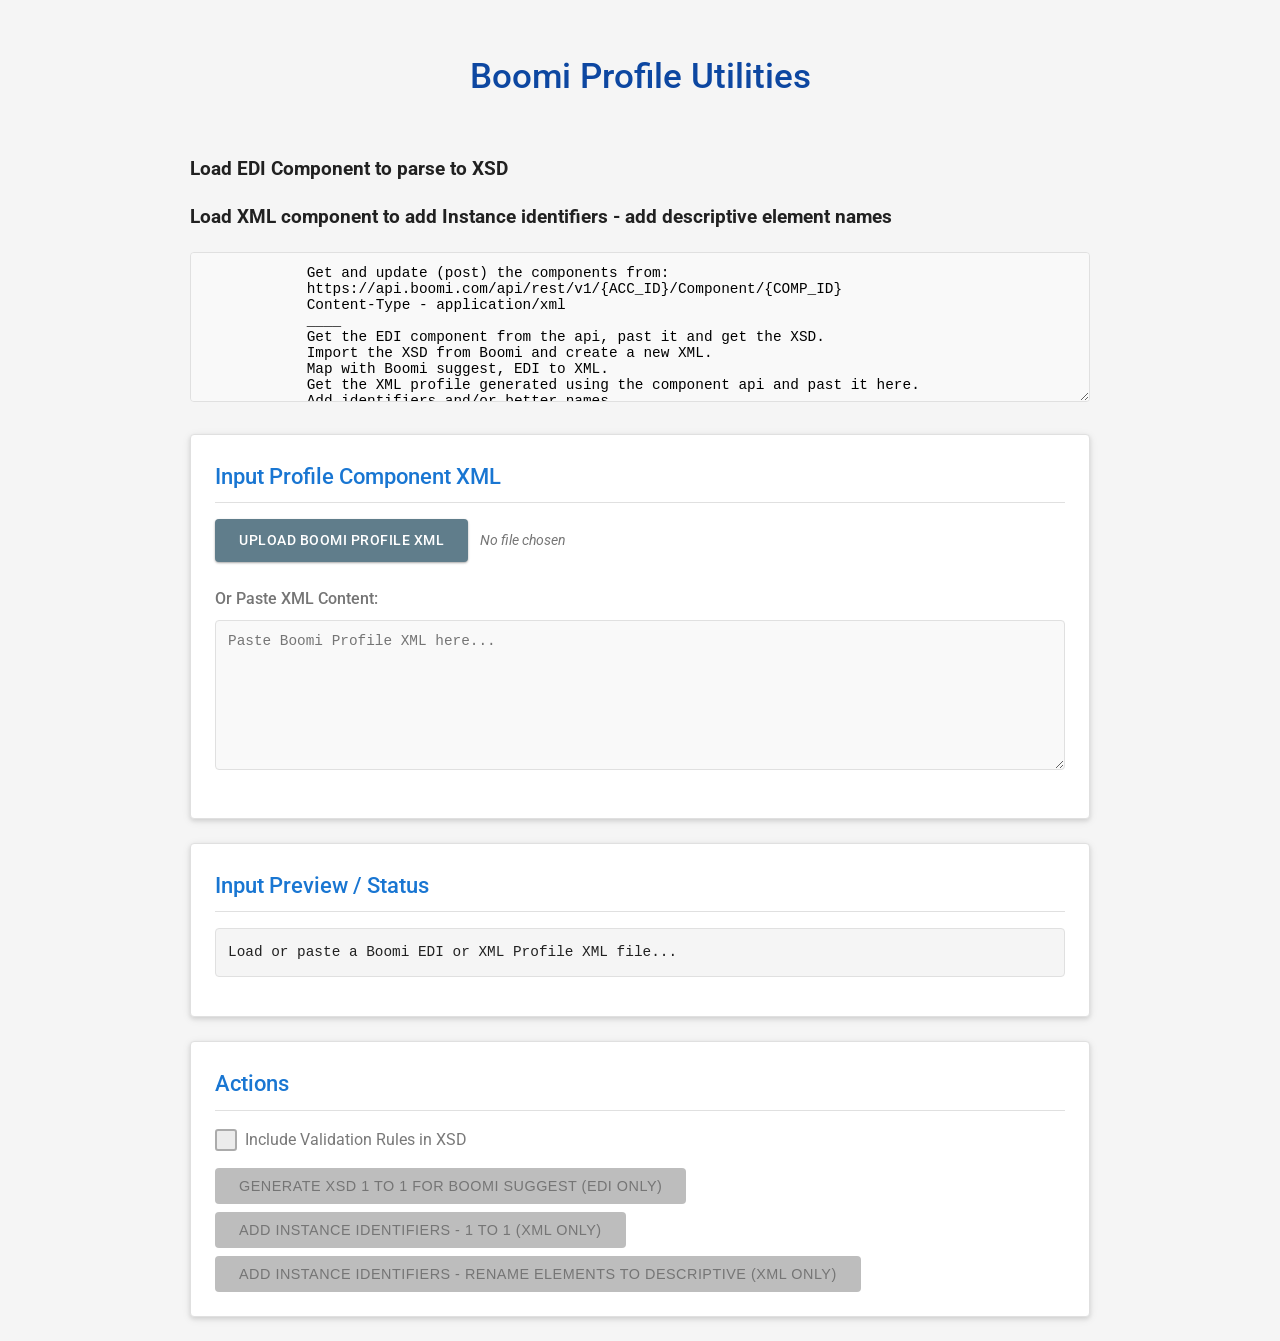
==== commit 0f700e07: "UI less ugly" ====
--- a/index.html
+++ b/index.html
@@ -3,47 +3,93 @@
 <head>
     <meta charset="UTF-8" />
     <meta name="viewport" content="width=device-width, initial-scale=1.0"/>
-    <title>Boomi Profile Utilities</title>
+    <title>Boomi Profile Utilities - Modern UI</title>
     <link rel="stylesheet" href="style.css">
-</head>
+    <link rel="preconnect" href="https://fonts.googleapis.com">
+    <link rel="preconnect" href="https://fonts.gstatic.com" crossorigin>
+    <link href="https://fonts.googleapis.com/css2?family=Roboto:wght@400;500;700&display=swap" rel="stylesheet">
+    </head>
 <body>
-    <h1>Boomi Profile Utilities</h1>
-
-    <div class="input-area">
-        <label for="fileInput">Upload Boomi Profile XML File:</label>
-        <input type="file" id="fileInput" accept=".xml"/>
-
-        <label for="xmlInputArea">Or Paste XML Content:</label>
-        <textarea id="xmlInputArea" placeholder="Paste Boomi Profile XML here..."></textarea>
+    <div class="container">
+        <h1>Boomi Profile Utilities</h1>
+        <div>
+        <h3>Load EDI Component to parse to XSD</h3>
+        <h3>Load XML component to add Instance identifiers - add descriptive element names</h3>
+        <textarea id="notes">
+            Get and update (post) the components from:
+            https://api.boomi.com/api/rest/v1/{ACC_ID}/Component/{COMP_ID}
+            Content-Type - application/xml
+            ____
+            Get the EDI component from the api, past it and get the XSD.
+            Import the XSD from Boomi and create a new XML.
+            Map with Boomi suggest, EDI to XML.
+            Get the XML profile generated using the component api and past it here.
+            Add identifiers and/or better names.
+            Send a post with the profile to the api referencing your XML component.
+            * Mappings should not get lost from initial suggest, you will have to do instances manually.
+        </textarea>
     </div>
 
-    <div>
-        <label for="previewArea">Input Preview / Status:</label>
-        <pre id="previewArea">Load or paste a Boomi EDI or XML Profile XML file...</pre>
-         <div id="statusMessage" class="status-message"></div>
-    </div>
+        <div class="card input-card">
+            <h2>Input Profile Component XML</h2>
+            <div class="form-group file-input-group">
+                <label for="fileInput" class="btn btn-secondary">
+                    Upload Boomi Profile XML
+                </label>
+                <input type="file" id="fileInput" accept=".xml"/>
+                <span id="fileName" class="file-name-display">No file chosen</span>
+            </div>
 
+            <div class="form-group">
+                <label for="xmlInputArea">Or Paste XML Content:</label>
+                <textarea id="xmlInputArea" placeholder="Paste Boomi Profile XML here..."></textarea>
+            </div>
+        </div>
 
-    <div class="button-container">
-        <div class="checkbox-container">
-           <input type="checkbox" id="includeValidation" name="includeValidation" disabled>
-           <label for="includeValidation">Include Validation Rules in XSD</label>
+        <div class="card preview-card">
+            <h2>Input Preview / Status</h2>
+             <pre id="previewArea">Load or paste a Boomi EDI or XML Profile XML file...</pre>
+             <div id="statusMessage" class="status-message"></div>
         </div>
-        <button id="generateXsd" disabled>Generate XSD (EDI Only)</button>
-        <button id="generateTags" disabled>Generate/Update TagLists (XML Only)</button>
-        <button id="generateTagsAndRename" disabled>Generate Tags & Rename Elements (XML Only)</button>
-    </div>
 
+        <div class="card actions-card">
+            <h2>Actions</h2>
+             <div class="checkbox-container">
+                <input type="checkbox" id="includeValidation" name="includeValidation" disabled>
+                <label for="includeValidation">Include Validation Rules in XSD</label>
+             </div>
+            <div class="button-group">
+                <button id="generateXsd" class="btn btn-primary" disabled>Generate XSD 1 to 1 for Boomi suggest (EDI Only)</button>
+                <button id="generateTags" class="btn btn-primary" disabled>Add Instance Identifiers - 1 to 1 (XML Only)</button>
+                <button id="generateTagsAndRename" class="btn btn-accent" disabled>Add Instance Identifiers - Rename elements to descriptive (XML Only)</button>
+            </div>
+        </div>
 
-    <div id="generatedOutputContainer">
-        <h3>Generated Output:</h3>
-         <pre id="generatedContent"></pre>
-         <button id="copyButton">Copy to Clipboard</button>
-         <button id="downloadButton" style="display: none;">Download File</button>
-         <span id="copyStatus" style="margin-left: 10px; font-style: italic;"></span>
-    </div>
+        <div id="generatedOutputContainer" class="card output-card" style="display: none;">
+             <h2>Generated Output</h2>
+             <pre id="generatedContent"></pre>
+             <div class="output-controls button-group">
+                 <button id="copyButton" class="btn btn-secondary">Copy to Clipboard</button>
+                 <button id="downloadButton" class="btn btn-secondary" style="display: none;">Download File</button>
+                 <span id="copyStatus" class="copy-status"></span>
+             </div>
+        </div>
 
-    <script src="profileProcessors.js"></script>
+    </div> <script src="profileProcessors.js"></script>
     <script src="main.js"></script>
+    <script>
+        // Simple script to update file name display
+        const fileInput = document.getElementById('fileInput');
+        const fileNameDisplay = document.getElementById('fileName');
+        if (fileInput && fileNameDisplay) {
+            fileInput.addEventListener('change', function() {
+                if (this.files && this.files.length > 0) {
+                    fileNameDisplay.textContent = this.files[0].name;
+                } else {
+                    fileNameDisplay.textContent = 'No file chosen';
+                }
+            });
+        }
+    </script>
 </body>
 </html>
--- a/style.css
+++ b/style.css
@@ -1,95 +1,311 @@
+/* --- Variables --- */
+:root {
+  --primary-color: #1976D2; /* Blue 700 */
+  --primary-color-dark: #0D47A1; /* Blue 900 */
+  --accent-color: #673AB7; /* Deep Purple 500 */
+  --accent-color-dark: #512DA8; /* Deep Purple 700 */
+  --secondary-color: #607D8B; /* Blue Grey 500 */
+  --secondary-color-dark: #455A64; /* Blue Grey 700 */
+  --text-color: #212121; /* Grey 900 */
+  --text-color-secondary: #757575; /* Grey 600 */
+  --background-color: #f5f5f5; /* Grey 100 */
+  --surface-color: #ffffff;
+  --border-color: #e0e0e0; /* Grey 300 */
+  --error-color: #D32F2F; /* Red 700 */
+  --success-color: #388E3C; /* Green 700 */
+
+  --card-shadow: 0 2px 4px rgba(0, 0, 0, 0.1), 0 2px 10px rgba(0, 0, 0, 0.08);
+  --button-shadow: 0 1px 3px rgba(0,0,0,0.12), 0 1px 2px rgba(0,0,0,0.24);
+  --button-shadow-hover: 0 3px 6px rgba(0,0,0,0.16), 0 3px 6px rgba(0,0,0,0.23);
+  --border-radius: 4px;
+  --spacing-unit: 8px;
+}
+
+/* --- Base Styles --- */
+* {
+  box-sizing: border-box;
+}
+
 body {
-  font-family: Arial, sans-serif;
-  margin: 20px;
+  font-family: 'Roboto', Arial, sans-serif;
+  margin: 0;
+  background-color: var(--background-color);
+  color: var(--text-color);
+  line-height: 1.6;
+  display: flex;
+  justify-content: center;
+  padding: calc(var(--spacing-unit) * 3); /* 24px */
+}
+
+.container {
+  width: 100%;
+  max-width: 900px;
   display: flex;
   flex-direction: column;
-  gap: 15px;
-}
+  gap: calc(var(--spacing-unit) * 3); /* 24px */
+}
+
 h1 {
-  margin-bottom: 5px;
-}
-.input-area label,
-.input-area input[type="file"],
-.input-area textarea {
+  font-size: 2.2em;
+  font-weight: 500;
+  color: var(--primary-color-dark);
+  margin-bottom: var(--spacing-unit); /* 8px */
+  text-align: center;
+}
+
+h2 {
+  font-size: 1.4em;
+  font-weight: 500;
+  color: var(--primary-color);
+  margin-top: 0;
+  margin-bottom: calc(var(--spacing-unit) * 2); /* 16px */
+  border-bottom: 1px solid var(--border-color);
+  padding-bottom: var(--spacing-unit); /* 8px */
+}
+
+label {
   display: block;
-  margin-bottom: 5px;
-  width: 95%;
-}
-#xmlInputArea {
-  font-family: monospace;
+  font-weight: 500;
+  margin-bottom: var(--spacing-unit); /* 8px */
+  color: var(--text-color-secondary);
+}
+
+/* --- Card Styling --- */
+.card {
+  background-color: var(--surface-color);
+  border-radius: var(--border-radius);
+  box-shadow: var(--card-shadow);
+  padding: calc(var(--spacing-unit) * 3); /* 24px */
+  border: 1px solid var(--border-color);
+}
+
+/* --- Form Elements --- */
+.form-group {
+  margin-bottom: calc(var(--spacing-unit) * 2); /* 16px */
+}
+
+textarea,
+pre {
+  font-family: 'Consolas', 'Monaco', 'Courier New', monospace;
+  font-size: 0.9em;
+  padding: calc(var(--spacing-unit) * 1.5); /* 12px */
+  border: 1px solid var(--border-color);
+  border-radius: var(--border-radius);
+  width: 100%;
+  background-color: #f9f9f9; /* Slightly off-white */
+}
+
+textarea {
   min-height: 150px;
-}
-#previewArea {
+  resize: vertical;
+}
+
+textarea:focus {
+  outline: none;
+  border-color: var(--primary-color);
+  box-shadow: 0 0 0 2px rgba(25, 118, 210, 0.2); /* Focus ring */
+}
+
+pre {
   white-space: pre-wrap;
-  font-family: monospace;
-  background-color: #f0f0f0;
-  padding: 10px;
-  border: 1px solid #ccc;
+  word-wrap: break-word;
+  background-color: var(--background-color);
   max-height: 300px;
   overflow-y: auto;
-  width: 95%;
-}
-.button-container button,
-#generatedOutputContainer button {
-  padding: 10px 20px;
-  color: white;
-  border: none;
-  cursor: pointer;
-  margin-right: 10px;
-  margin-bottom: 10px;
-}
-#generateXsd { background-color: #4CAF50; } /* Green */
-#generateXsd:hover:not(:disabled) { background-color: #45a049; }
-#generateTags { background-color: #008CBA; } /* Blue */
-#generateTags:hover:not(:disabled) { background-color: #007ba7; }
-#generateTagsAndRename { background-color: #9c27b0; } /* Purple */
-#generateTagsAndRename:hover:not(:disabled) { background-color: #89229b; }
-#copyButton { background-color: #f44336; } /* Red */
-#copyButton:hover:not(:disabled) { background-color: #da190b; }
-#downloadButton { background-color: #ff9800; } /* Orange */
-#downloadButton:hover:not(:disabled) { background-color: #e68a00; }
-
-button:disabled {
-  background-color: #cccccc;
-  cursor: not-allowed;
-}
-
-#generatedOutputContainer {
-  margin-top: 15px;
-  border: 1px solid #bbb;
-  padding: 10px;
-  background-color: #e9e9e9;
-  width: 95%;
-  display: none; /* Hide initially */
-}
-#generatedOutputContainer h3 {
-   margin-top: 0;
-   margin-bottom: 10px;
-}
-#generatedContent {
-  white-space: pre-wrap;
-  font-family: monospace;
-  background-color: #fff;
-  padding: 10px;
-  border: 1px solid #ccc;
-  max-height: 400px;
-  overflow-y: auto;
-  margin-bottom: 10px;
-}
-
-.status-message {
-  margin-top: 5px;
+}
+
+/* Custom File Input */
+.file-input-group input[type="file"] {
+  width: 0.1px; /* Hide the default input */
+  height: 0.1px;
+  opacity: 0;
+  overflow: hidden;
+  position: absolute;
+  z-index: -1;
+}
+
+.file-input-group label.btn { /* Style the label like a button */
+  display: inline-block; /* Allow margin/padding */
+  cursor: pointer;
+  margin-right: var(--spacing-unit); /* 8px */
+}
+
+.file-name-display {
+  color: var(--text-color-secondary);
   font-style: italic;
-}
-.error { color: red; font-weight: bold; }
-
+  font-size: 0.9em;
+}
+
+
+/* Checkbox Styling */
 .checkbox-container {
   display: flex;
   align-items: center;
-  gap: 5px;
-  margin-bottom: 10px; /* Align with buttons */
-}
-input[type="checkbox"]:disabled + label {
-   opacity: 0.6;
-   cursor: not-allowed;
+  gap: var(--spacing-unit); /* 8px */
+  margin-bottom: calc(var(--spacing-unit) * 2); /* 16px */
+  cursor: pointer;
+  position: relative; /* Needed for absolute positioning of pseudo-elements */
+  user-select: none; /* Prevent text selection */
+}
+
+.checkbox-container input[type="checkbox"] {
+  opacity: 0; /* Hide the real checkbox */
+  position: absolute;
+  width: 20px;
+  height: 20px;
+  cursor: pointer;
+}
+
+/* Custom Checkbox Box */
+.checkbox-container input[type="checkbox"] + label::before {
+  content: '';
+  display: inline-block;
+  width: 18px;
+  height: 18px;
+  border: 2px solid var(--secondary-color);
+  border-radius: 3px;
+  margin-right: var(--spacing-unit); /* 8px */
+  vertical-align: middle;
+  background-color: var(--surface-color);
+  transition: background-color 0.2s ease, border-color 0.2s ease;
+}
+
+/* Custom Checkbox Checkmark */
+.checkbox-container input[type="checkbox"]:checked + label::after {
+  content: '';
+  position: absolute;
+  left: 6px; /* Position checkmark inside the box */
+  top: 50%;
+  transform: translateY(-50%) rotate(45deg);
+  width: 6px;
+  height: 12px;
+  border: solid var(--surface-color);
+  border-width: 0 2px 2px 0;
+}
+
+/* Checked State Box*/
+.checkbox-container input[type="checkbox"]:checked + label::before {
+  background-color: var(--primary-color);
+  border-color: var(--primary-color);
+}
+
+/* Disabled Checkbox State */
+.checkbox-container input[type="checkbox"]:disabled + label {
+  opacity: 0.6;
+  cursor: not-allowed;
+}
+.checkbox-container input[type="checkbox"]:disabled + label::before {
+  background-color: var(--border-color);
+  border-color: var(--text-color-secondary);
+}
+.checkbox-container input[type="checkbox"]:disabled:checked + label::before {
+  background-color: var(--text-color-secondary); /* Dimmed checked state */
+  border-color: var(--text-color-secondary);
+}
+.checkbox-container input[type="checkbox"]:disabled:checked + label::after {
+  border-color: var(--background-color); /* Ensure checkmark is visible on disabled bg */
+}
+
+
+.checkbox-container label {
+  margin-bottom: 0; /* Reset margin for inline alignment */
+  font-weight: 400; /* Normal weight for checkbox labels */
+  color: var(--text-color);
+  cursor: pointer;
+}
+
+
+/* --- Buttons --- */
+.button-group {
+  display: flex;
+  flex-wrap: wrap; /* Allow buttons to wrap on smaller screens */
+  gap: var(--spacing-unit); /* 8px */
+  margin-top: var(--spacing-unit); /* Add space above buttons */
+}
+
+.btn {
+  padding: calc(var(--spacing-unit)*1.25) calc(var(--spacing-unit) * 3); /* 10px 24px */
+  border: none;
+  border-radius: var(--border-radius);
+  cursor: pointer;
+  font-size: 0.9em;
+  font-weight: 500;
+  text-transform: uppercase;
+  letter-spacing: 0.5px;
+  box-shadow: var(--button-shadow);
+  transition: background-color 0.2s ease, box-shadow 0.2s ease;
+  display: inline-flex; /* For potential icons */
+  align-items: center;
+  justify-content: center;
+  gap: var(--spacing-unit); /* Space between text and potential icon */
+}
+
+.btn:hover:not(:disabled) {
+  box-shadow: var(--button-shadow-hover);
+}
+
+.btn:active:not(:disabled) {
+   box-shadow: inset 0 1px 3px rgba(0,0,0,0.2); /* Simulate press */
+}
+
+
+.btn-primary {
+  background-color: var(--primary-color);
+  color: white;
+}
+.btn-primary:hover:not(:disabled) { background-color: var(--primary-color-dark); }
+
+.btn-accent {
+  background-color: var(--accent-color);
+  color: white;
+}
+.btn-accent:hover:not(:disabled) { background-color: var(--accent-color-dark); }
+
+.btn-secondary {
+  background-color: var(--secondary-color);
+  color: white;
+}
+.btn-secondary:hover:not(:disabled) { background-color: var(--secondary-color-dark); }
+
+
+.btn:disabled {
+  background-color: #bdbdbd; /* Grey 400 */
+  color: #757575; /* Grey 600 */
+  cursor: not-allowed;
+  box-shadow: none;
+}
+
+
+/* --- Output Area --- */
+#generatedOutputContainer {
+  /* Uses .card styles */
+}
+
+#generatedContent {
+  /* Uses pre styles */
+  max-height: 400px;
+  margin-bottom: calc(var(--spacing-unit) * 2); /* 16px */
+}
+
+.output-controls {
+  /* Uses .button-group styles */
+   align-items: center; /* Align button and status text */
+}
+
+.copy-status {
+  font-style: italic;
+  color: var(--success-color);
+  font-size: 0.9em;
+  margin-left: var(--spacing-unit); /* 8px */
+}
+
+/* --- Status Messages --- */
+.status-message {
+  margin-top: var(--spacing-unit); /* 8px */
+  font-style: italic;
+  font-size: 0.9em;
+}
+.status-message.error {
+  color: var(--error-color);
+  font-weight: 500;
 }
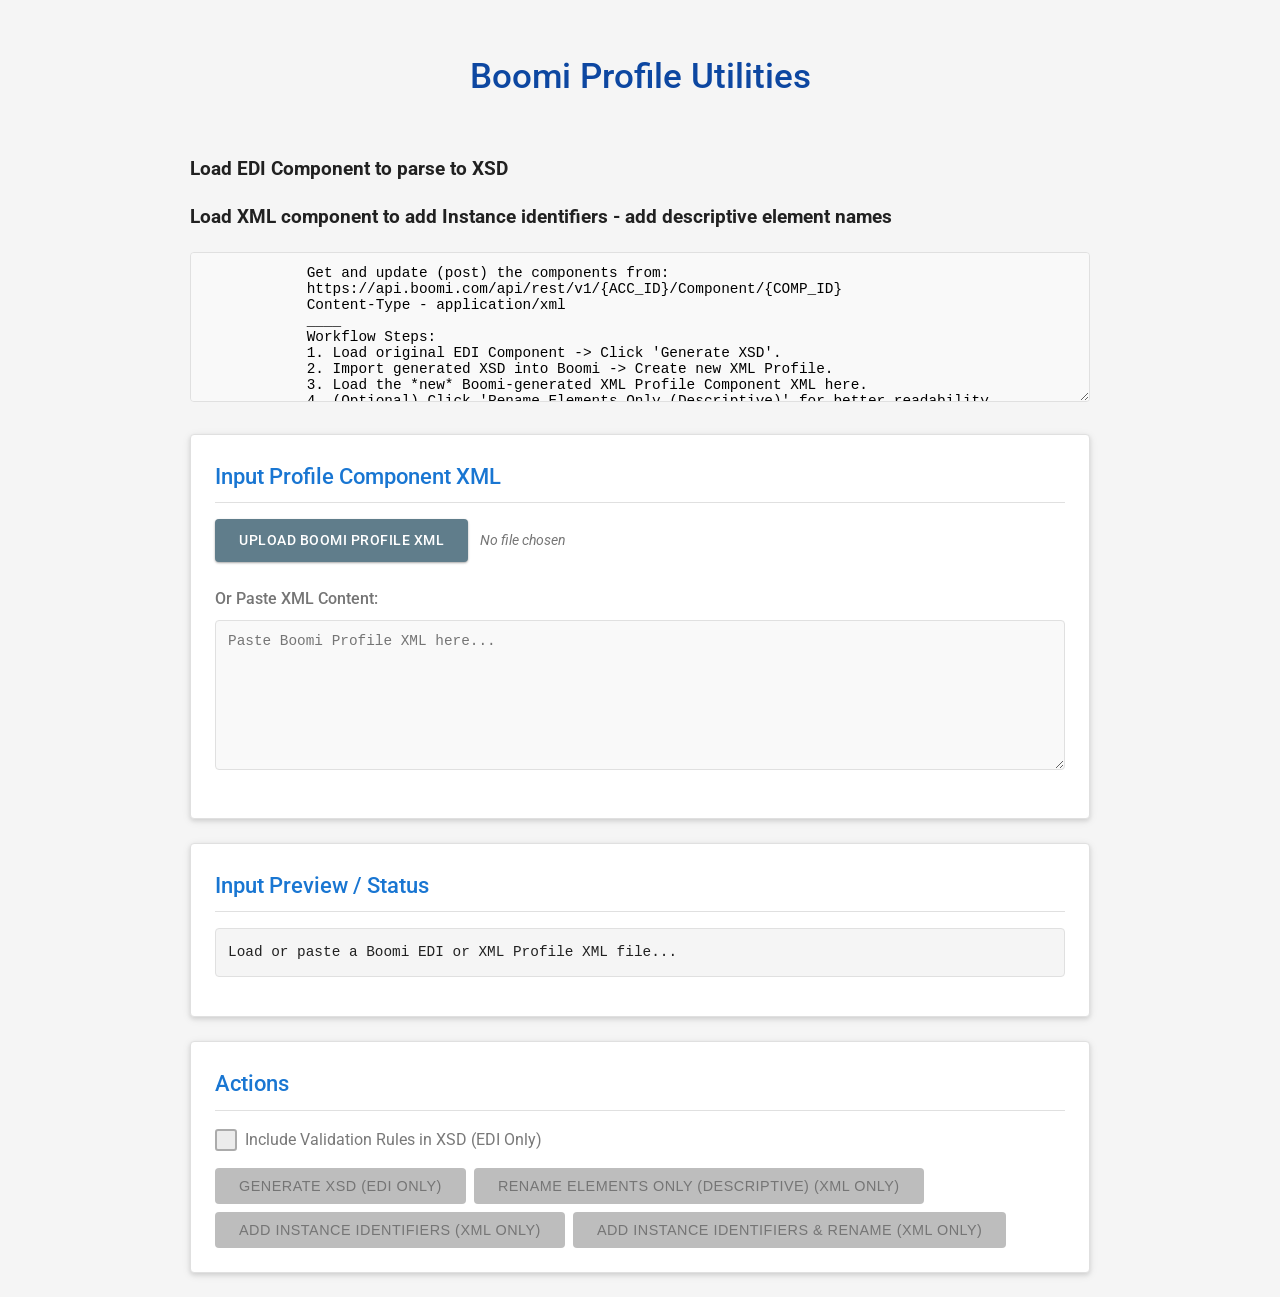
==== commit 667f6272: "stop" ====
--- a/index.html
+++ b/index.html
@@ -20,13 +20,14 @@
             https://api.boomi.com/api/rest/v1/{ACC_ID}/Component/{COMP_ID}
             Content-Type - application/xml
             ____
-            Get the EDI component from the api, past it and get the XSD.
-            Import the XSD from Boomi and create a new XML.
-            Map with Boomi suggest, EDI to XML.
-            Get the XML profile generated using the component api and past it here.
-            Add identifiers and/or better names.
-            Send a post with the profile to the api referencing your XML component.
-            * Mappings should not get lost from initial suggest, you will have to do instances manually.
+            Workflow Steps:
+            1. Load original EDI Component -> Click 'Generate XSD'.
+            2. Import generated XSD into Boomi -> Create new XML Profile.
+            3. Load the *new* Boomi-generated XML Profile Component XML here.
+            4. (Optional) Click 'Rename Elements Only (Descriptive)' for better readability.
+            5. Click 'Add Instance Identifiers' (or 'Add Instance Identifiers - Rename') to generate TagLists.
+            6. Copy the final XML output and update your Boomi XML Profile Component via API.
+            * Mappings might need manual adjustment in Boomi after updating profile.
         </textarea>
     </div>
 
@@ -56,12 +57,12 @@
             <h2>Actions</h2>
              <div class="checkbox-container">
                 <input type="checkbox" id="includeValidation" name="includeValidation" disabled>
-                <label for="includeValidation">Include Validation Rules in XSD</label>
+                <label for="includeValidation">Include Validation Rules in XSD (EDI Only)</label>
              </div>
             <div class="button-group">
-                <button id="generateXsd" class="btn btn-primary" disabled>Generate XSD 1 to 1 for Boomi suggest (EDI Only)</button>
-                <button id="generateTags" class="btn btn-primary" disabled>Add Instance Identifiers - 1 to 1 (XML Only)</button>
-                <button id="generateTagsAndRename" class="btn btn-accent" disabled>Add Instance Identifiers - Rename elements to descriptive (XML Only)</button>
+                <button id="generateXsd" class="btn btn-primary" disabled>Generate XSD (EDI Only)</button>
+                <button id="renameOnly" class="btn btn-secondary" disabled>Rename Elements Only (Descriptive) (XML Only)</button> <button id="generateTags" class="btn btn-primary" disabled>Add Instance Identifiers (XML Only)</button>
+                <button id="generateTagsAndRename" class="btn btn-accent" disabled>Add Instance Identifiers & Rename (XML Only)</button>
             </div>
         </div>
 
@@ -92,4 +93,4 @@
         }
     </script>
 </body>
-</html>+</html>
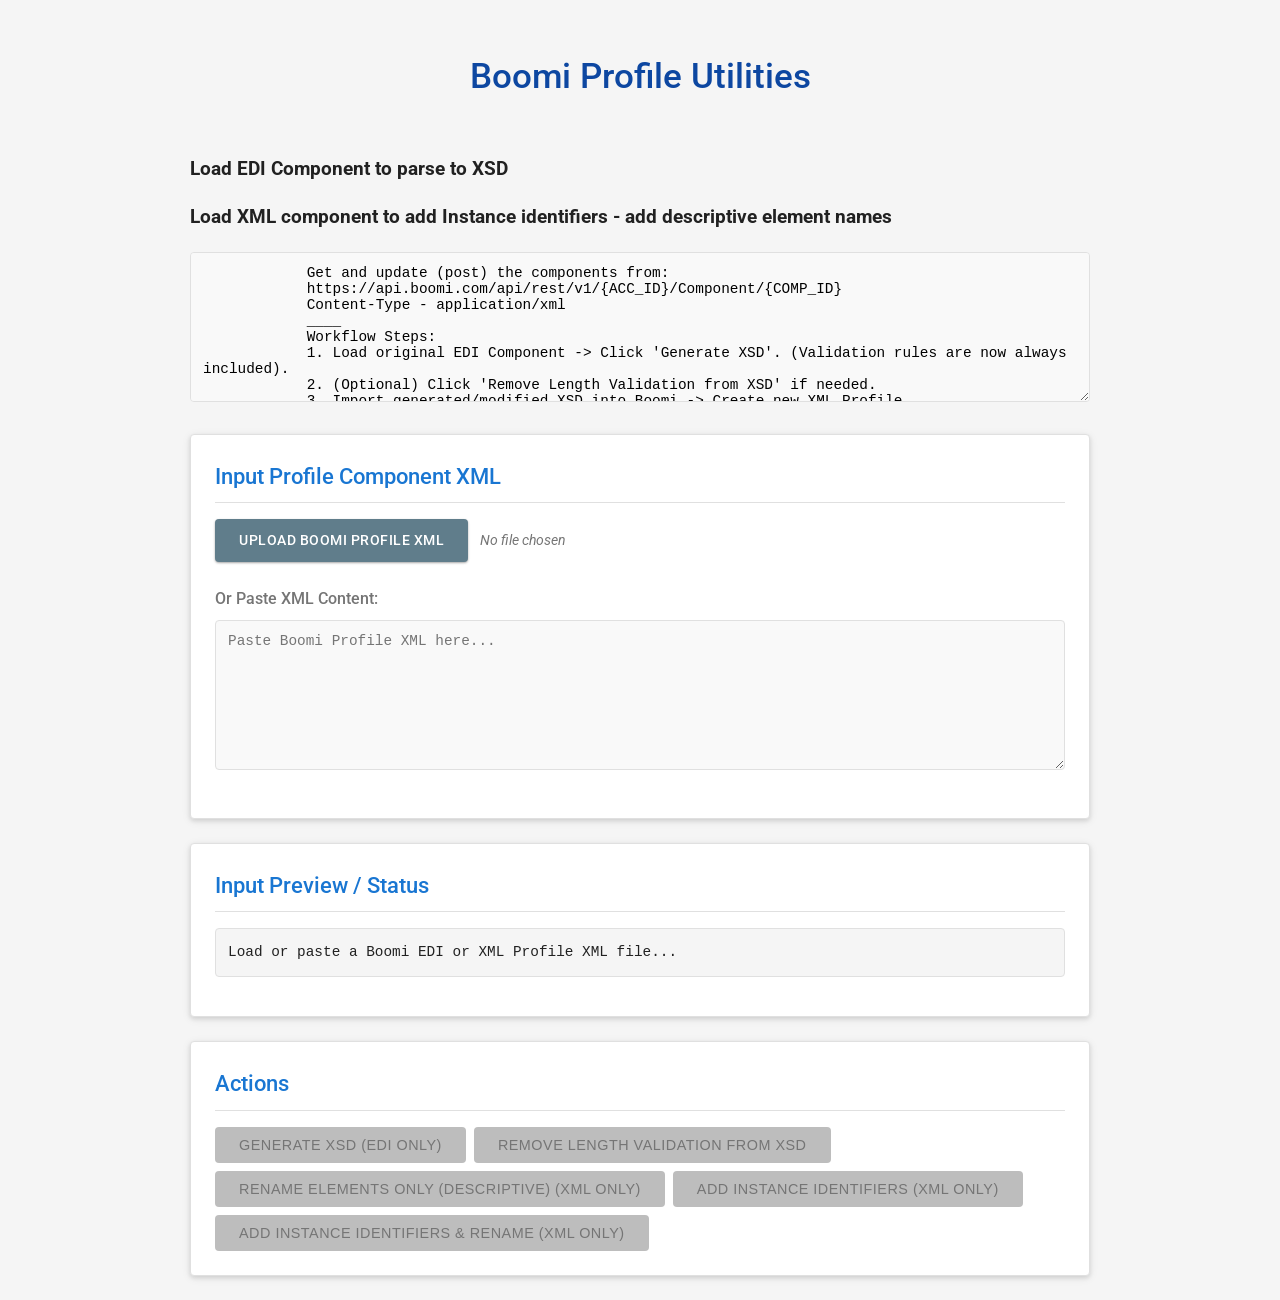
==== commit 5b01d96f: "fieldLenght" ====
--- a/index.html
+++ b/index.html
@@ -21,12 +21,13 @@
             Content-Type - application/xml
             ____
             Workflow Steps:
-            1. Load original EDI Component -> Click 'Generate XSD'.
-            2. Import generated XSD into Boomi -> Create new XML Profile.
-            3. Load the *new* Boomi-generated XML Profile Component XML here.
-            4. (Optional) Click 'Rename Elements Only (Descriptive)' for better readability.
-            5. Click 'Add Instance Identifiers' (or 'Add Instance Identifiers - Rename') to generate TagLists.
-            6. Copy the final XML output and update your Boomi XML Profile Component via API.
+            1. Load original EDI Component -> Click 'Generate XSD'. (Validation rules are now always included).
+            2. (Optional) Click 'Remove Length Validation from XSD' if needed.
+            3. Import generated/modified XSD into Boomi -> Create new XML Profile.
+            4. Load the *new* Boomi-generated XML Profile Component XML here.
+            5. (Optional) Click 'Rename Elements Only (Descriptive)' for better readability.
+            6. Click 'Add Instance Identifiers' (or 'Add Instance Identifiers & Rename') to generate TagLists.
+            7. Copy the final XML output and update your Boomi XML Profile Component via API.
             * Mappings might need manual adjustment in Boomi after updating profile.
         </textarea>
     </div>
@@ -55,13 +56,10 @@
 
         <div class="card actions-card">
             <h2>Actions</h2>
-             <div class="checkbox-container">
-                <input type="checkbox" id="includeValidation" name="includeValidation" disabled>
-                <label for="includeValidation">Include Validation Rules in XSD (EDI Only)</label>
-             </div>
-            <div class="button-group">
+             <div class="button-group">
                 <button id="generateXsd" class="btn btn-primary" disabled>Generate XSD (EDI Only)</button>
-                <button id="renameOnly" class="btn btn-secondary" disabled>Rename Elements Only (Descriptive) (XML Only)</button> <button id="generateTags" class="btn btn-primary" disabled>Add Instance Identifiers (XML Only)</button>
+                <button id="removeLengthValidation" class="btn btn-secondary" disabled>Remove Length Validation from XSD</button> <button id="renameOnly" class="btn btn-secondary" disabled>Rename Elements Only (Descriptive) (XML Only)</button>
+                <button id="generateTags" class="btn btn-primary" disabled>Add Instance Identifiers (XML Only)</button>
                 <button id="generateTagsAndRename" class="btn btn-accent" disabled>Add Instance Identifiers & Rename (XML Only)</button>
             </div>
         </div>
